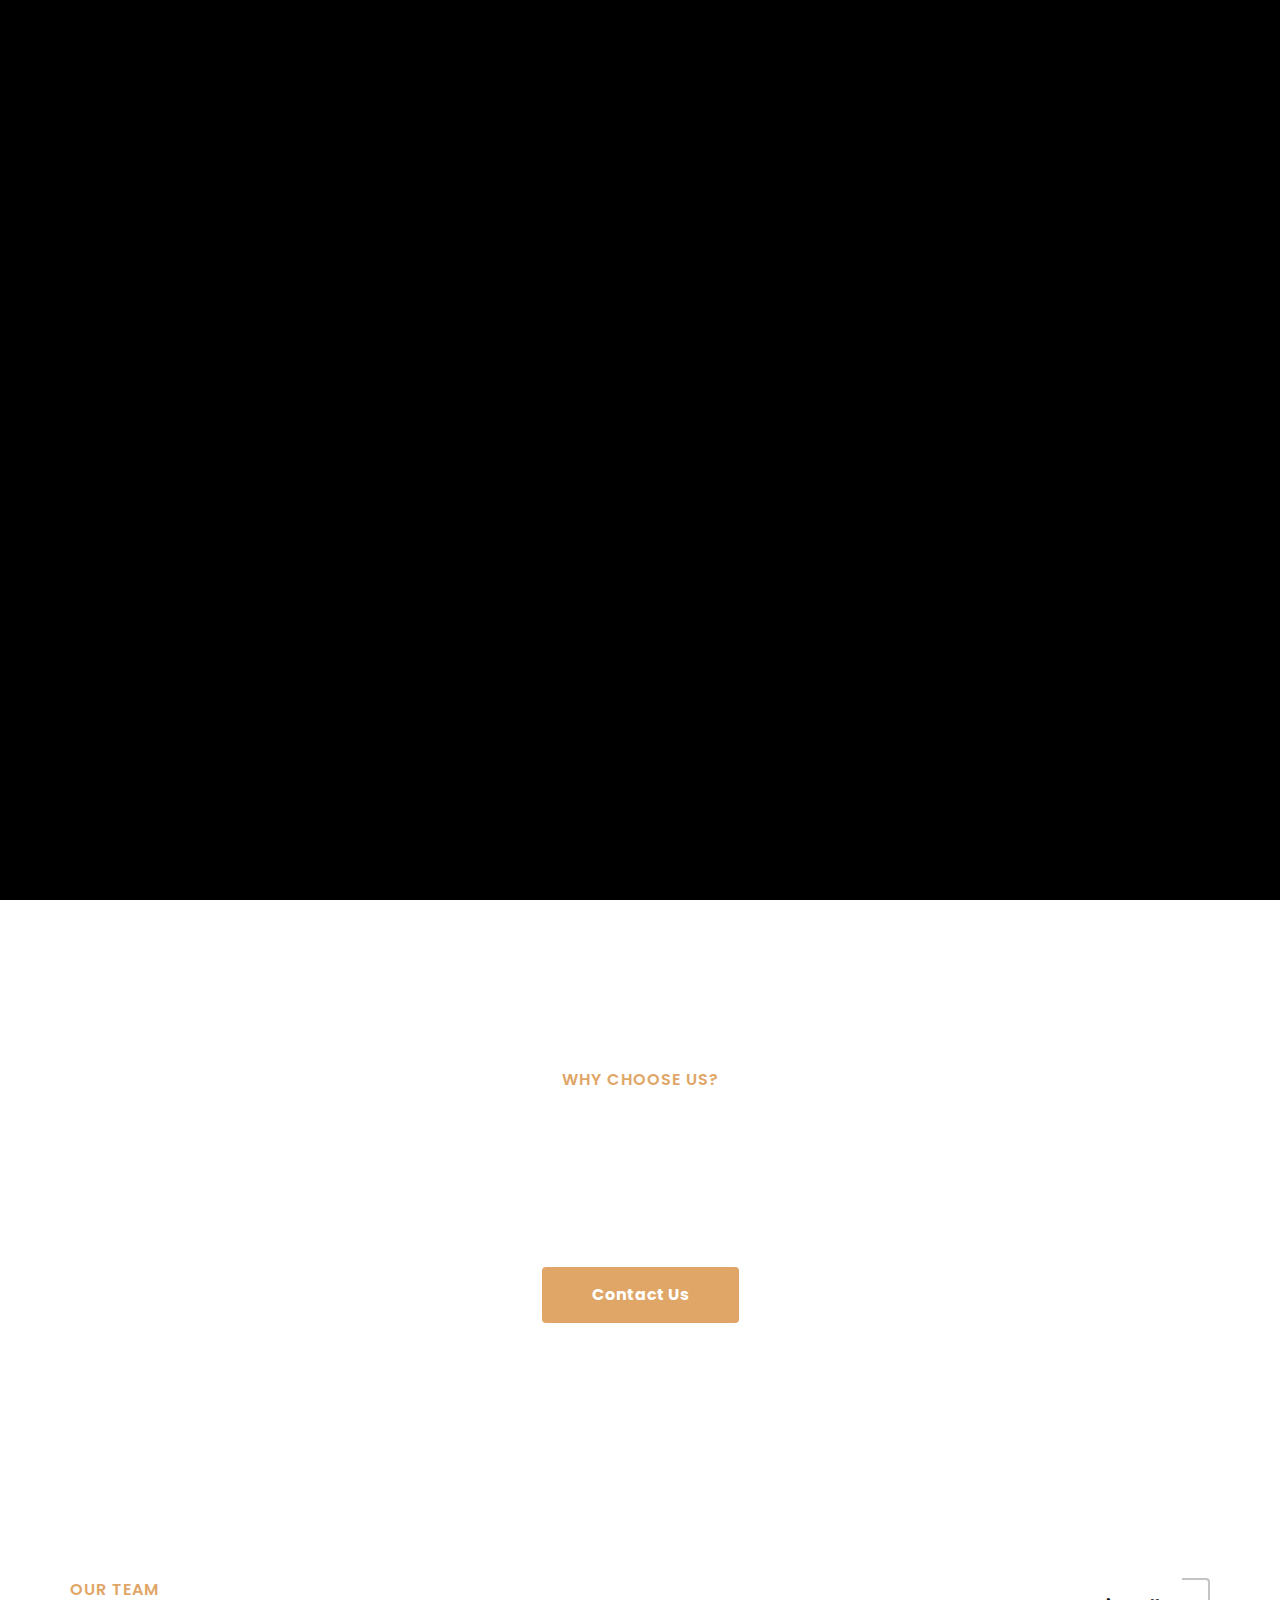
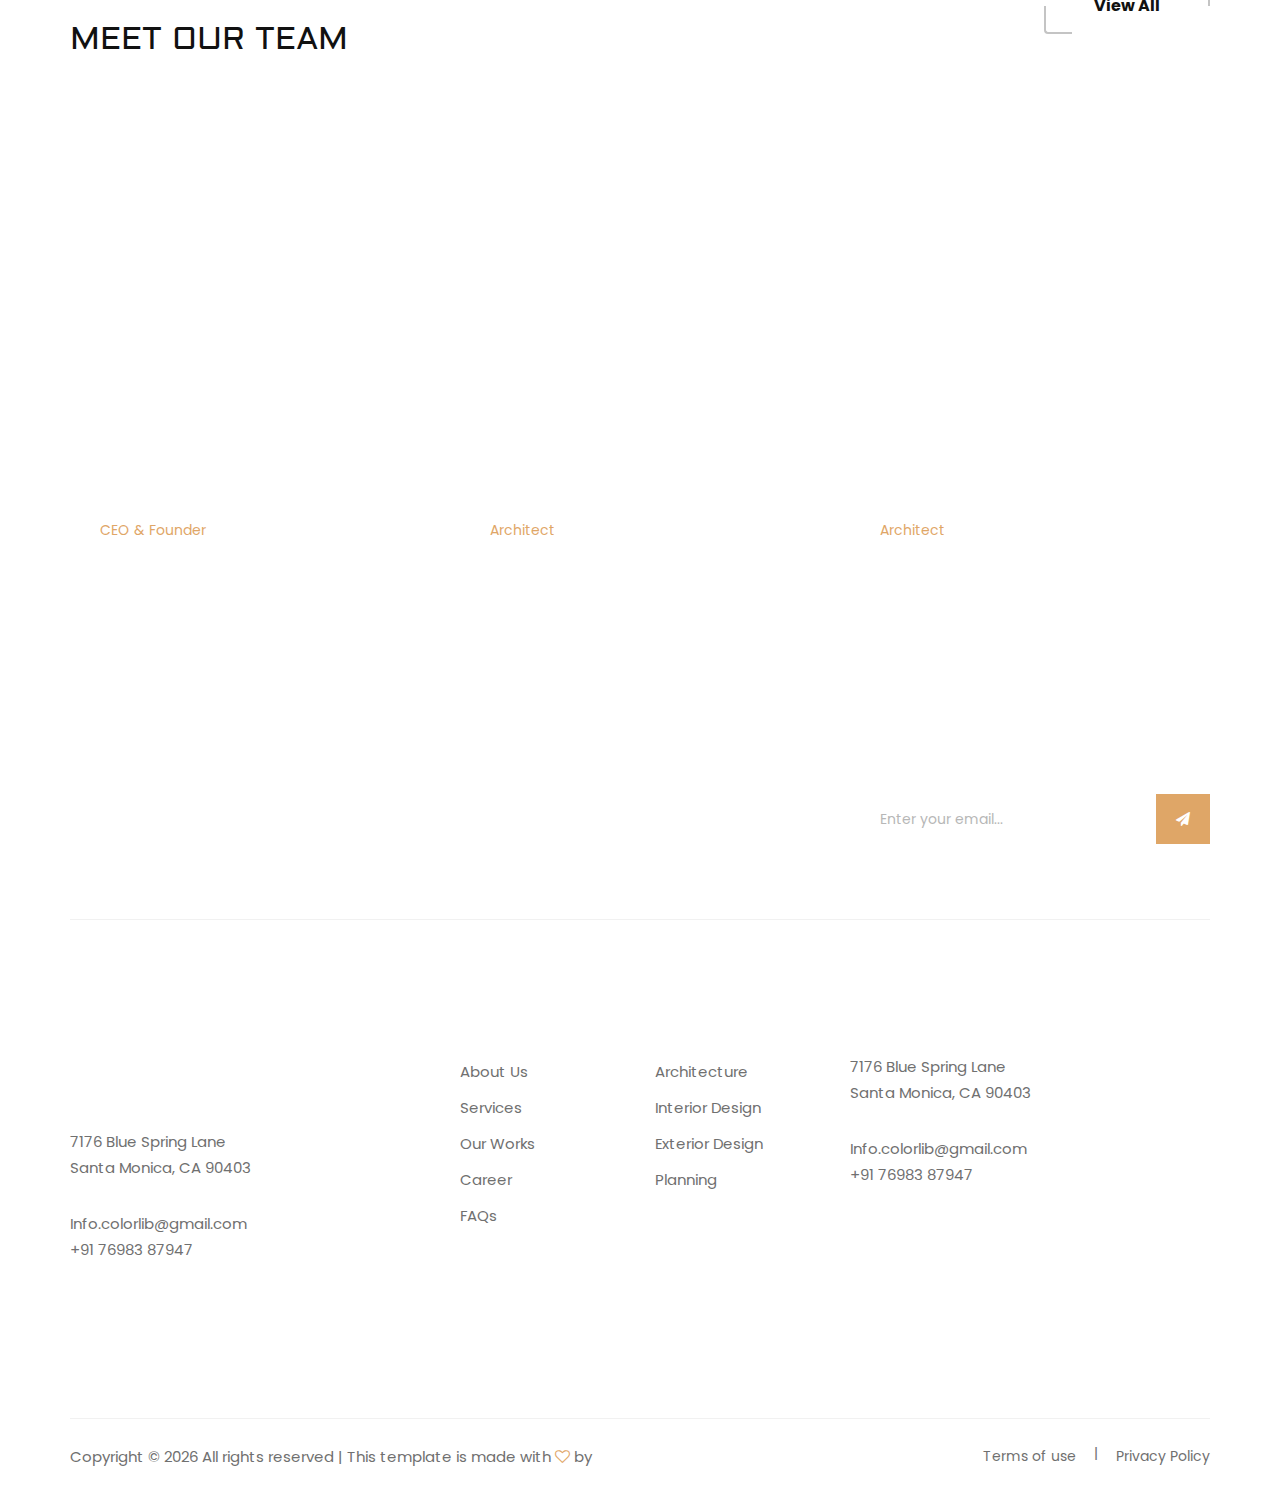
==== about.html @ 5e62504a "Add files via upload" ====
<!DOCTYPE html>
<html lang="zxx">

<head>
    <meta charset="UTF-8">
    <meta name="description" content="Staging Template">
    <meta name="keywords" content="Staging, unica, creative, html">
    <meta name="viewport" content="width=device-width, initial-scale=1.0">
    <meta http-equiv="X-UA-Compatible" content="ie=edge">
    <title>Staging | Template</title>

    <!-- Google Font -->
    <link href="https://fonts.googleapis.com/css2?family=Poppins:wght@300;400;500;600;700;800;900&display=swap"
    rel="stylesheet">
    <link href="https://fonts.googleapis.com/css2?family=Aldrich&display=swap" rel="stylesheet">

    <!-- Css Styles -->
    <link rel="stylesheet" href="css/bootstrap.min.css" type="text/css">
    <link rel="stylesheet" href="css/font-awesome.min.css" type="text/css">
    <link rel="stylesheet" href="css/elegant-icons.css" type="text/css">
    <link rel="stylesheet" href="css/owl.carousel.min.css" type="text/css">
    <link rel="stylesheet" href="css/slicknav.min.css" type="text/css">
    <link rel="stylesheet" href="css/style.css" type="text/css">
</head>

<body>
    <!-- Page Preloder -->
    <div id="preloder">
        <div class="loader"></div>
    </div>

    <!-- Offcanvas Menu Begin -->
    <div class="offcanvas-menu-overlay"></div>
    <div class="offcanvas-menu-wrapper">
        <div class="offcanvas__logo">
            <a href="#"><img src="img/logo.png" alt="" width="70px" height="100px"></a>
        </div>
        <div id="mobile-menu-wrap"></div>
        <div class="offcanvas__widget">
            <span>Call us for any questions</span>
            <h4>+91 76983 87947</h4>
        </div>
    </div>
    <!-- Offcanvas Menu End -->

    <!-- Header Section Begin -->
    <header class="header">
        <div class="container-fluid">
            <div class="row">
                <div class="col-lg-3">
                    <div class="header__logo">
                        <a href="#"><img src="img/logo.png" alt="" width="70px" height="100px"></a>
                    </div>
                </div>
                <div class="col-lg-6">
                    <nav class="header__menu mobile-menu">
                        <ul>
                            <li><a href="./index.html">Home</a></li>
                            <li><a href="./projects.html">Projects</a></li>
                            <li class="active"><a href="./about.html">About</a></li>
                            <li><a href="#">Pages</a>
                                <ul class="dropdown">
                                    <li><a href="./Project-details.html">Project Details</a></li>
                                    <li><a href="./about.html">About</a></li>
                                    <li><a href="./services.html">Services</a></li>
                                    <li><a href="./blog-details.html">Blog Details</a></li>
                                </ul>
                            </li>
                            <li><a href="./blog.html">Blog</a></li>
                            <li><a href="./contact.html">Contact</a></li>
                        </ul>
                    </nav>
                </div>
                <div class="col-lg-3">
                    <div class="header__widget">
                        <span>Call us for any questions</span>
                        <h4>+91 76983 87947</h4>
                    </div>
                </div>
            </div>
            <div class="canvas__open"><i class="fa fa-bars"></i></div>
        </div>
    </header>
    <!-- Header Section End -->

    <!-- Breadcrumb Section Begin -->
    <div class="breadcrumb-option spad set-bg" data-setbg="img/breadcrumb-bg.jpg">
        <div class="container">
            <div class="row">
                <div class="col-lg-12 text-center">
                    <div class="breadcrumb__text">
                        <h2>About Us</h2>
                        <div class="breadcrumb__links">
                            <a href="./index.html">Home</a>
                            <span>About Us</span>
                        </div>
                    </div>
                </div>
            </div>
        </div>
    </div>
    <!-- Breadcrumb Section End -->

    <!-- About Page Section Begin -->
    <section class="about-page spad">
        <div class="container">
            <div class="row">
                <div class="col-lg-4 col-md-4">
                    <div class="about__text about__page__text">
                        <div class="section-title">
                            <span>who are we</span>
                            <h2>About Us</h2>
                        </div>
                        <div class="about__para__text">
                            <p>As you might expect of a company that began as a high-end interiors contractor.</p>
                        </div>
                    </div>
                </div>
                <div class="col-lg-8 col-md-8">
                    <div class="about__page__services">
                        <div class="about__page__services__text">
                            <p>Metasurfaces are generally designed by placing scatterers in periodic or pseudo-periodic
                                grids. We propose and discuss design rules for functional metasurfaces with randomly
                            placed. Anisotropic elements that randomly sample. Quisque sit amet nisl ante.</p>
                        </div>
                        <div class="row">
                            <div class="col-lg-6 col-md-6 col-sm-6">
                                <div class="services__item">
                                    <img src="img/services/services-5.png" alt="">
                                    <h4>Our Mission</h4>
                                    <p>As you might expect of a company that began as a high-end interiors contractor,
                                    we pay strict attention. Anisotropic elements that randomly sample.</p>
                                </div>
                            </div>
                            <div class="col-lg-6 col-md-6 col-sm-6">
                                <div class="services__item">
                                    <img src="img/services/services-6.png" alt="">
                                    <h4>Our Vision</h4>
                                    <p>Our commitment to exceptional quality has never wavered. To day ranks as one of
                                        the most highly-regarded construction. Anisotropic elements that randomly
                                    sample.</p>
                                </div>
                            </div>
                        </div>
                    </div>
                </div>
            </div>
        </div>
    </section>
    <!-- About Page Section End -->

    <!-- Call To Action Section Begin -->
    <section class="callto spad set-bg" data-setbg="img/call-bg.jpg">
        <div class="container">
            <div class="row d-flex justify-content-center">
                <div class="col-lg-10 text-center">
                    <div class="callto__text">
                        <span>Why choose us?</span>
                        <h2>Our ability to bring outstanding results to our customers.</h2>
                        <a href="#" class="primary-btn">Contact Us</a>
                    </div>
                </div>
            </div>
        </div>
    </section>
    <!-- Call To Action Section End -->

    <!-- Team Section Begin -->
    <section class="team spad">
        <div class="container">
            <div class="row">
                <div class="col-lg-9 col-md-8 col-sm-6">
                    <div class="section-title">
                        <span>Our Team</span>
                        <h2>Meet our team</h2>
                    </div>
                </div>
                <div class="col-lg-3 col-md-4 col-sm-6">
                    <div class="team__btn">
                        <a href="#" class="primary-btn normal-btn">View All</a>
                    </div>
                </div>
            </div>
            <div class="row">
                <div class="col-lg-4 col-md-6">
                    <div class="team__item set-bg" data-setbg="img/team/team-1.jpg">
                        <div class="team__text">
                            <div class="team__title">
                                <h5>Dolores Webster</h5>
                                <span>CEO & Founder</span>
                            </div>
                            <p>Vestibulum dapibus odio quam, sit amet hendrerit dui ultricies consectetur. Ut viverra
                                porta leo, non tincidunt mauris condimentum eget. Vivamus non turpis elit. Aenean
                            ultricies nisl sit amet.</p>
                            <div class="team__social">
                                <a href="#"><i class="fa fa-facebook"></i></a>
                                <a href="#"><i class="fa fa-twitter"></i></a>
                                <a href="#"><i class="fa fa-instagram"></i></a>
                            </div>
                        </div>
                    </div>
                </div>
                <div class="col-lg-4 col-md-6">
                    <div class="team__item set-bg" data-setbg="img/team/team-2.jpg">
                        <div class="team__text">
                            <div class="team__title">
                                <h5>Dana Vaughn</h5>
                                <span>Architect</span>
                            </div>
                            <p>Vestibulum dapibus odio quam, sit amet hendrerit dui ultricies consectetur. Ut viverra
                                porta leo, non tincidunt mauris condimentum eget. Vivamus non turpis elit. Aenean
                            ultricies nisl sit amet.</p>
                            <div class="team__social">
                                <a href="#"><i class="fa fa-facebook"></i></a>
                                <a href="#"><i class="fa fa-twitter"></i></a>
                                <a href="#"><i class="fa fa-instagram"></i></a>
                            </div>
                        </div>
                    </div>
                </div>
                <div class="col-lg-4 col-md-6">
                    <div class="team__item set-bg" data-setbg="img/team/team-3.jpg">
                        <div class="team__text">
                            <div class="team__title">
                                <h5>Jonathan Mcdaniel</h5>
                                <span>Architect</span>
                            </div>
                            <p>Vestibulum dapibus odio quam, sit amet hendrerit dui ultricies consectetur. Ut viverra
                                porta leo, non tincidunt mauris condimentum eget. Vivamus non turpis elit. Aenean
                            ultricies nisl sit amet.</p>
                            <div class="team__social">
                                <a href="#"><i class="fa fa-facebook"></i></a>
                                <a href="#"><i class="fa fa-twitter"></i></a>
                                <a href="#"><i class="fa fa-instagram"></i></a>
                            </div>
                        </div>
                    </div>
                </div>
            </div>
        </div>
    </section>
    <!-- Team Section End -->

    <!-- Footer Section Begin -->
    <footer class="footer set-bg" data-setbg="img/footer-bg.jpg">
        <div class="container">
            <div class="footer__top">
                <div class="row">
                    <div class="col-lg-8 col-md-6">
                        <div class="footer__top__text">
                            <h2>Ready To Work With Us?</h2>
                        </div>
                    </div>
                    <div class="col-lg-4 col-md-6">
                        <div class="footer__top__newslatter">
                            <form action="#">
                                <input type="text" placeholder="Enter your email...">
                                <button type="submit"><i class="fa fa-send"></i></button>
                            </form>
                        </div>
                    </div>
                </div>
            </div>
            <div class="row">
                <div class="col-lg-3 col-md-6 col-sm-6">
                    <div class="footer__about">
                        <div class="footer__logo">
                            <a href="#"><img src="img/logo.png" alt="" width="70px" height="100px"></a>
                        </div>
                        <p>7176 Blue Spring Lane <br />Santa Monica, CA 90403</p>
                        <ul>
                            <li>Info.colorlib@gmail.com</li>
                            <li>+91 76983 87947</li>
                        </ul>
                        <div class="footer__social">
                            <a href="#"><i class="fa fa-facebook"></i></a>
                            <a href="#"><i class="fa fa-twitter"></i></a>
                            <a href="#"><i class="fa fa-instagram"></i></a>
                            <a href="#"><i class="fa fa-linkedin"></i></a>
                        </div>
                    </div>
                </div>
                <div class="col-lg-2 offset-lg-1 col-md-3 col-sm-6">
                    <div class="footer__widget">
                        <h6>Company</h6>
                        <ul>
                            <li><a href="#">About Us</a></li>
                            <li><a href="#">Services</a></li>
                            <li><a href="#">Our Works</a></li>
                            <li><a href="#">Career</a></li>
                            <li><a href="#">FAQs</a></li>
                        </ul>
                    </div>
                </div>
                <div class="col-lg-2 col-md-3 col-sm-6">
                    <div class="footer__widget">
                        <h6>Services</h6>
                        <ul>
                            <li><a href="#">Architecture</a></li>
                            <li><a href="#">Interior Design</a></li>
                            <li><a href="#">Exterior Design</a></li>
                            <li><a href="#">Planning</a></li>
                        </ul>
                    </div>
                </div>
                <div class="col-lg-4 col-md-6 col-sm-6">
                    <div class="footer__address">
                        <h6>Get In Touch</h6>
                        <p>7176 Blue Spring Lane <br />Santa Monica, CA 90403</p>
                        <ul>
                            <li>Info.colorlib@gmail.com</li>
                            <li>+91 76983 87947</li>
                        </ul>
                    </div>
                </div>
            </div>
            <div class="copyright">
                <div class="row">
                    <div class="col-lg-8 col-md-7">
                        <div class="copyright__text">
                            <p>Copyright © <script>
                                document.write(new Date().getFullYear());
                            </script> All rights reserved | This template is made with <i class="fa fa-heart-o"
                            aria-hidden="true"></i> by <a href="https://colorlib.com"
                            target="_blank">Colorlib</a>
                        </p>
                    </div>
                </div>
                <div class="col-lg-4 col-md-5">
                    <div class="copyright__widget">
                        <a href="#">Terms of use</a>
                        <a href="#">Privacy Policy</a>
                    </div>
                </div>
            </div>
        </div>
    </div>
</footer>
<!-- Footer Section End -->

<!-- Js Plugins -->
<script src="js/jquery-3.3.1.min.js"></script>
<script src="js/bootstrap.min.js"></script>
<script src="js/jquery.slicknav.js"></script>
<script src="js/owl.carousel.min.js"></script>
<script src="js/slick.min.js"></script>
<script src="js/main.js"></script>
</body>

</html>
---- css/elegant-icons.css ----
@font-face {
	font-family: 'ElegantIcons';
	src:url('../fonts/ElegantIcons.eot');
	src:url('../fonts/ElegantIcons.eot?#iefix') format('embedded-opentype'),
		url('../fonts/ElegantIcons.woff') format('woff'),
		url('../fonts/ElegantIcons.ttf') format('truetype'),
		url('../fonts/ElegantIcons.svg#ElegantIcons') format('svg');
	font-weight: normal;
	font-style: normal;
}

/* Use the following CSS code if you want to use data attributes for inserting your icons */
[data-icon]:before {
	font-family: 'ElegantIcons';
	content: attr(data-icon);
	speak: none;
	font-weight: normal;
	font-variant: normal;
	text-transform: none;
	line-height: 1;
	-webkit-font-smoothing: antialiased;
	-moz-osx-font-smoothing: grayscale;
}

/* Use the following CSS code if you want to have a class per icon */
/*
Instead of a list of all class selectors,
you can use the generic selector below, but it's slower:
[class*="your-class-prefix"] {
*/
.arrow_up, .arrow_down, .arrow_left, .arrow_right, .arrow_left-up, .arrow_right-up, .arrow_right-down, .arrow_left-down, .arrow-up-down, .arrow_up-down_alt, .arrow_left-right_alt, .arrow_left-right, .arrow_expand_alt2, .arrow_expand_alt, .arrow_condense, .arrow_expand, .arrow_move, .arrow_carrot-up, .arrow_carrot-down, .arrow_carrot-left, .arrow_carrot-right, .arrow_carrot-2up, .arrow_carrot-2down, .arrow_carrot-2left, .arrow_carrot-2right, .arrow_carrot-up_alt2, .arrow_carrot-down_alt2, .arrow_carrot-left_alt2, .arrow_carrot-right_alt2, .arrow_carrot-2up_alt2, .arrow_carrot-2down_alt2, .arrow_carrot-2left_alt2, .arrow_carrot-2right_alt2, .arrow_triangle-up, .arrow_triangle-down, .arrow_triangle-left, .arrow_triangle-right, .arrow_triangle-up_alt2, .arrow_triangle-down_alt2, .arrow_triangle-left_alt2, .arrow_triangle-right_alt2, .arrow_back, .icon_minus-06, .icon_plus, .icon_close, .icon_check, .icon_minus_alt2, .icon_plus_alt2, .icon_close_alt2, .icon_check_alt2, .icon_zoom-out_alt, .icon_zoom-in_alt, .icon_search, .icon_box-empty, .icon_box-selected, .icon_minus-box, .icon_plus-box, .icon_box-checked, .icon_circle-empty, .icon_circle-slelected, .icon_stop_alt2, .icon_stop, .icon_pause_alt2, .icon_pause, .icon_menu, .icon_menu-square_alt2, .icon_menu-circle_alt2, .icon_ul, .icon_ol, .icon_adjust-horiz, .icon_adjust-vert, .icon_document_alt, .icon_documents_alt, .icon_pencil, .icon_pencil-edit_alt, .icon_pencil-edit, .icon_folder-alt, .icon_folder-open_alt, .icon_folder-add_alt, .icon_info_alt, .icon_error-oct_alt, .icon_error-circle_alt, .icon_error-triangle_alt, .icon_question_alt2, .icon_question, .icon_comment_alt, .icon_chat_alt, .icon_vol-mute_alt, .icon_volume-low_alt, .icon_volume-high_alt, .icon_quotations, .icon_quotations_alt2, .icon_clock_alt, .icon_lock_alt, .icon_lock-open_alt, .icon_key_alt, .icon_cloud_alt, .icon_cloud-upload_alt, .icon_cloud-download_alt, .icon_image, .icon_images, .icon_lightbulb_alt, .icon_gift_alt, .icon_house_alt, .icon_genius, .icon_mobile, .icon_tablet, .icon_laptop, .icon_desktop, .icon_camera_alt, .icon_mail_alt, .icon_cone_alt, .icon_ribbon_alt, .icon_bag_alt, .icon_creditcard, .icon_cart_alt, .icon_paperclip, .icon_tag_alt, .icon_tags_alt, .icon_trash_alt, .icon_cursor_alt, .icon_mic_alt, .icon_compass_alt, .icon_pin_alt, .icon_pushpin_alt, .icon_map_alt, .icon_drawer_alt, .icon_toolbox_alt, .icon_book_alt, .icon_calendar, .icon_film, .icon_table, .icon_contacts_alt, .icon_headphones, .icon_lifesaver, .icon_piechart, .icon_refresh, .icon_link_alt, .icon_link, .icon_loading, .icon_blocked, .icon_archive_alt, .icon_heart_alt, .icon_star_alt, .icon_star-half_alt, .icon_star, .icon_star-half, .icon_tools, .icon_tool, .icon_cog, .icon_cogs, .arrow_up_alt, .arrow_down_alt, .arrow_left_alt, .arrow_right_alt, .arrow_left-up_alt, .arrow_right-up_alt, .arrow_right-down_alt, .arrow_left-down_alt, .arrow_condense_alt, .arrow_expand_alt3, .arrow_carrot_up_alt, .arrow_carrot-down_alt, .arrow_carrot-left_alt, .arrow_carrot-right_alt, .arrow_carrot-2up_alt, .arrow_carrot-2dwnn_alt, .arrow_carrot-2left_alt, .arrow_carrot-2right_alt, .arrow_triangle-up_alt, .arrow_triangle-down_alt, .arrow_triangle-left_alt, .arrow_triangle-right_alt, .icon_minus_alt, .icon_plus_alt, .icon_close_alt, .icon_check_alt, .icon_zoom-out, .icon_zoom-in, .icon_stop_alt, .icon_menu-square_alt, .icon_menu-circle_alt, .icon_document, .icon_documents, .icon_pencil_alt, .icon_folder, .icon_folder-open, .icon_folder-add, .icon_folder_upload, .icon_folder_download, .icon_info, .icon_error-circle, .icon_error-oct, .icon_error-triangle, .icon_question_alt, .icon_comment, .icon_chat, .icon_vol-mute, .icon_volume-low, .icon_volume-high, .icon_quotations_alt, .icon_clock, .icon_lock, .icon_lock-open, .icon_key, .icon_cloud, .icon_cloud-upload, .icon_cloud-download, .icon_lightbulb, .icon_gift, .icon_house, .icon_camera, .icon_mail, .icon_cone, .icon_ribbon, .icon_bag, .icon_cart, .icon_tag, .icon_tags, .icon_trash, .icon_cursor, .icon_mic, .icon_compass, .icon_pin, .icon_pushpin, .icon_map, .icon_drawer, .icon_toolbox, .icon_book, .icon_contacts, .icon_archive, .icon_heart, .icon_profile, .icon_group, .icon_grid-2x2, .icon_grid-3x3, .icon_music, .icon_pause_alt, .icon_phone, .icon_upload, .icon_download, .social_facebook, .social_twitter, .social_pinterest, .social_googleplus, .social_tumblr, .social_tumbleupon, .social_wordpress, .social_instagram, .social_dribbble, .social_vimeo, .social_linkedin, .social_rss, .social_deviantart, .social_share, .social_myspace, .social_skype, .social_youtube, .social_picassa, .social_googledrive, .social_flickr, .social_blogger, .social_spotify, .social_delicious, .social_facebook_circle, .social_twitter_circle, .social_pinterest_circle, .social_googleplus_circle, .social_tumblr_circle, .social_stumbleupon_circle, .social_wordpress_circle, .social_instagram_circle, .social_dribbble_circle, .social_vimeo_circle, .social_linkedin_circle, .social_rss_circle, .social_deviantart_circle, .social_share_circle, .social_myspace_circle, .social_skype_circle, .social_youtube_circle, .social_picassa_circle, .social_googledrive_alt2, .social_flickr_circle, .social_blogger_circle, .social_spotify_circle, .social_delicious_circle, .social_facebook_square, .social_twitter_square, .social_pinterest_square, .social_googleplus_square, .social_tumblr_square, .social_stumbleupon_square, .social_wordpress_square, .social_instagram_square, .social_dribbble_square, .social_vimeo_square, .social_linkedin_square, .social_rss_square, .social_deviantart_square, .social_share_square, .social_myspace_square, .social_skype_square, .social_youtube_square, .social_picassa_square, .social_googledrive_square, .social_flickr_square, .social_blogger_square, .social_spotify_square, .social_delicious_square, .icon_printer, .icon_calulator, .icon_building, .icon_floppy, .icon_drive, .icon_search-2, .icon_id, .icon_id-2, .icon_puzzle, .icon_like, .icon_dislike, .icon_mug, .icon_currency, .icon_wallet, .icon_pens, .icon_easel, .icon_flowchart, .icon_datareport, .icon_briefcase, .icon_shield, .icon_percent, .icon_globe, .icon_globe-2, .icon_target, .icon_hourglass, .icon_balance, .icon_rook, .icon_printer-alt, .icon_calculator_alt, .icon_building_alt, .icon_floppy_alt, .icon_drive_alt, .icon_search_alt, .icon_id_alt, .icon_id-2_alt, .icon_puzzle_alt, .icon_like_alt, .icon_dislike_alt, .icon_mug_alt, .icon_currency_alt, .icon_wallet_alt, .icon_pens_alt, .icon_easel_alt, .icon_flowchart_alt, .icon_datareport_alt, .icon_briefcase_alt, .icon_shield_alt, .icon_percent_alt, .icon_globe_alt, .icon_clipboard {
	font-family: 'ElegantIcons';
	speak: none;
	font-style: normal;
	font-weight: normal;
	font-variant: normal;
	text-transform: none;
	line-height: 1;
	-webkit-font-smoothing: antialiased;
}
.arrow_up:before {
	content: "\21";
}
.arrow_down:before {
	content: "\22";
}
.arrow_left:before {
	content: "\23";
}
.arrow_right:before {
	content: "\24";
}
.arrow_left-up:before {
	content: "\25";
}
.arrow_right-up:before {
	content: "\26";
}
.arrow_right-down:before {
	content: "\27";
}
.arrow_left-down:before {
	content: "\28";
}
.arrow-up-down:before {
	content: "\29";
}
.arrow_up-down_alt:before {
	content: "\2a";
}
.arrow_left-right_alt:before {
	content: "\2b";
}
.arrow_left-right:before {
	content: "\2c";
}
.arrow_expand_alt2:before {
	content: "\2d";
}
.arrow_expand_alt:before {
	content: "\2e";
}
.arrow_condense:before {
	content: "\2f";
}
.arrow_expand:before {
	content: "\30";
}
.arrow_move:before {
	content: "\31";
}
.arrow_carrot-up:before {
	content: "\32";
}
.arrow_carrot-down:before {
	content: "\33";
}
.arrow_carrot-left:before {
	content: "\34";
}
.arrow_carrot-right:before {
	content: "\35";
}
.arrow_carrot-2up:before {
	content: "\36";
}
.arrow_carrot-2down:before {
	content: "\37";
}
.arrow_carrot-2left:before {
	content: "\38";
}
.arrow_carrot-2right:before {
	content: "\39";
}
.arrow_carrot-up_alt2:before {
	content: "\3a";
}
.arrow_carrot-down_alt2:before {
	content: "\3b";
}
.arrow_carrot-left_alt2:before {
	content: "\3c";
}
.arrow_carrot-right_alt2:before {
	content: "\3d";
}
.arrow_carrot-2up_alt2:before {
	content: "\3e";
}
.arrow_carrot-2down_alt2:before {
	content: "\3f";
}
.arrow_carrot-2left_alt2:before {
	content: "\40";
}
.arrow_carrot-2right_alt2:before {
	content: "\41";
}
.arrow_triangle-up:before {
	content: "\42";
}
.arrow_triangle-down:before {
	content: "\43";
}
.arrow_triangle-left:before {
	content: "\44";
}
.arrow_triangle-right:before {
	content: "\45";
}
.arrow_triangle-up_alt2:before {
	content: "\46";
}
.arrow_triangle-down_alt2:before {
	content: "\47";
}
.arrow_triangle-left_alt2:before {
	content: "\48";
}
.arrow_triangle-right_alt2:before {
	content: "\49";
}
.arrow_back:before {
	content: "\4a";
}
.icon_minus-06:before {
	content: "\4b";
}
.icon_plus:before {
	content: "\4c";
}
.icon_close:before {
	content: "\4d";
}
.icon_check:before {
	content: "\4e";
}
.icon_minus_alt2:before {
	content: "\4f";
}
.icon_plus_alt2:before {
	content: "\50";
}
.icon_close_alt2:before {
	content: "\51";
}
.icon_check_alt2:before {
	content: "\52";
}
.icon_zoom-out_alt:before {
	content: "\53";
}
.icon_zoom-in_alt:before {
	content: "\54";
}
.icon_search:before {
	content: "\55";
}
.icon_box-empty:before {
	content: "\56";
}
.icon_box-selected:before {
	content: "\57";
}
.icon_minus-box:before {
	content: "\58";
}
.icon_plus-box:before {
	content: "\59";
}
.icon_box-checked:before {
	content: "\5a";
}
.icon_circle-empty:before {
	content: "\5b";
}
.icon_circle-slelected:before {
	content: "\5c";
}
.icon_stop_alt2:before {
	content: "\5d";
}
.icon_stop:before {
	content: "\5e";
}
.icon_pause_alt2:before {
	content: "\5f";
}
.icon_pause:before {
	content: "\60";
}
.icon_menu:before {
	content: "\61";
}
.icon_menu-square_alt2:before {
	content: "\62";
}
.icon_menu-circle_alt2:before {
	content: "\63";
}
.icon_ul:before {
	content: "\64";
}
.icon_ol:before {
	content: "\65";
}
.icon_adjust-horiz:before {
	content: "\66";
}
.icon_adjust-vert:before {
	content: "\67";
}
.icon_document_alt:before {
	content: "\68";
}
.icon_documents_alt:before {
	content: "\69";
}
.icon_pencil:before {
	content: "\6a";
}
.icon_pencil-edit_alt:before {
	content: "\6b";
}
.icon_pencil-edit:before {
	content: "\6c";
}
.icon_folder-alt:before {
	content: "\6d";
}
.icon_folder-open_alt:before {
	content: "\6e";
}
.icon_folder-add_alt:before {
	content: "\6f";
}
.icon_info_alt:before {
	content: "\70";
}
.icon_error-oct_alt:before {
	content: "\71";
}
.icon_error-circle_alt:before {
	content: "\72";
}
.icon_error-triangle_alt:before {
	content: "\73";
}
.icon_question_alt2:before {
	content: "\74";
}
.icon_question:before {
	content: "\75";
}
.icon_comment_alt:before {
	content: "\76";
}
.icon_chat_alt:before {
	content: "\77";
}
.icon_vol-mute_alt:before {
	content: "\78";
}
.icon_volume-low_alt:before {
	content: "\79";
}
.icon_volume-high_alt:before {
	content: "\7a";
}
.icon_quotations:before {
	content: "\7b";
}
.icon_quotations_alt2:before {
	content: "\7c";
}
.icon_clock_alt:before {
	content: "\7d";
}
.icon_lock_alt:before {
	content: "\7e";
}
.icon_lock-open_alt:before {
	content: "\e000";
}
.icon_key_alt:before {
	content: "\e001";
}
.icon_cloud_alt:before {
	content: "\e002";
}
.icon_cloud-upload_alt:before {
	content: "\e003";
}
.icon_cloud-download_alt:before {
	content: "\e004";
}
.icon_image:before {
	content: "\e005";
}
.icon_images:before {
	content: "\e006";
}
.icon_lightbulb_alt:before {
	content: "\e007";
}
.icon_gift_alt:before {
	content: "\e008";
}
.icon_house_alt:before {
	content: "\e009";
}
.icon_genius:before {
	content: "\e00a";
}
.icon_mobile:before {
	content: "\e00b";
}
.icon_tablet:before {
	content: "\e00c";
}
.icon_laptop:before {
	content: "\e00d";
}
.icon_desktop:before {
	content: "\e00e";
}
.icon_camera_alt:before {
	content: "\e00f";
}
.icon_mail_alt:before {
	content: "\e010";
}
.icon_cone_alt:before {
	content: "\e011";
}
.icon_ribbon_alt:before {
	content: "\e012";
}
.icon_bag_alt:before {
	content: "\e013";
}
.icon_creditcard:before {
	content: "\e014";
}
.icon_cart_alt:before {
	content: "\e015";
}
.icon_paperclip:before {
	content: "\e016";
}
.icon_tag_alt:before {
	content: "\e017";
}
.icon_tags_alt:before {
	content: "\e018";
}
.icon_trash_alt:before {
	content: "\e019";
}
.icon_cursor_alt:before {
	content: "\e01a";
}
.icon_mic_alt:before {
	content: "\e01b";
}
.icon_compass_alt:before {
	content: "\e01c";
}
.icon_pin_alt:before {
	content: "\e01d";
}
.icon_pushpin_alt:before {
	content: "\e01e";
}
.icon_map_alt:before {
	content: "\e01f";
}
.icon_drawer_alt:before {
	content: "\e020";
}
.icon_toolbox_alt:before {
	content: "\e021";
}
.icon_book_alt:before {
	content: "\e022";
}
.icon_calendar:before {
	content: "\e023";
}
.icon_film:before {
	content: "\e024";
}
.icon_table:before {
	content: "\e025";
}
.icon_contacts_alt:before {
	content: "\e026";
}
.icon_headphones:before {
	content: "\e027";
}
.icon_lifesaver:before {
	content: "\e028";
}
.icon_piechart:before {
	content: "\e029";
}
.icon_refresh:before {
	content: "\e02a";
}
.icon_link_alt:before {
	content: "\e02b";
}
.icon_link:before {
	content: "\e02c";
}
.icon_loading:before {
	content: "\e02d";
}
.icon_blocked:before {
	content: "\e02e";
}
.icon_archive_alt:before {
	content: "\e02f";
}
.icon_heart_alt:before {
	content: "\e030";
}
.icon_star_alt:before {
	content: "\e031";
}
.icon_star-half_alt:before {
	content: "\e032";
}
.icon_star:before {
	content: "\e033";
}
.icon_star-half:before {
	content: "\e034";
}
.icon_tools:before {
	content: "\e035";
}
.icon_tool:before {
	content: "\e036";
}
.icon_cog:before {
	content: "\e037";
}
.icon_cogs:before {
	content: "\e038";
}
.arrow_up_alt:before {
	content: "\e039";
}
.arrow_down_alt:before {
	content: "\e03a";
}
.arrow_left_alt:before {
	content: "\e03b";
}
.arrow_right_alt:before {
	content: "\e03c";
}
.arrow_left-up_alt:before {
	content: "\e03d";
}
.arrow_right-up_alt:before {
	content: "\e03e";
}
.arrow_right-down_alt:before {
	content: "\e03f";
}
.arrow_left-down_alt:before {
	content: "\e040";
}
.arrow_condense_alt:before {
	content: "\e041";
}
.arrow_expand_alt3:before {
	content: "\e042";
}
.arrow_carrot_up_alt:before {
	content: "\e043";
}
.arrow_carrot-down_alt:before {
	content: "\e044";
}
.arrow_carrot-left_alt:before {
	content: "\e045";
}
.arrow_carrot-right_alt:before {
	content: "\e046";
}
.arrow_carrot-2up_alt:before {
	content: "\e047";
}
.arrow_carrot-2dwnn_alt:before {
	content: "\e048";
}
.arrow_carrot-2left_alt:before {
	content: "\e049";
}
.arrow_carrot-2right_alt:before {
	content: "\e04a";
}
.arrow_triangle-up_alt:before {
	content: "\e04b";
}
.arrow_triangle-down_alt:before {
	content: "\e04c";
}
.arrow_triangle-left_alt:before {
	content: "\e04d";
}
.arrow_triangle-right_alt:before {
	content: "\e04e";
}
.icon_minus_alt:before {
	content: "\e04f";
}
.icon_plus_alt:before {
	content: "\e050";
}
.icon_close_alt:before {
	content: "\e051";
}
.icon_check_alt:before {
	content: "\e052";
}
.icon_zoom-out:before {
	content: "\e053";
}
.icon_zoom-in:before {
	content: "\e054";
}
.icon_stop_alt:before {
	content: "\e055";
}
.icon_menu-square_alt:before {
	content: "\e056";
}
.icon_menu-circle_alt:before {
	content: "\e057";
}
.icon_document:before {
	content: "\e058";
}
.icon_documents:before {
	content: "\e059";
}
.icon_pencil_alt:before {
	content: "\e05a";
}
.icon_folder:before {
	content: "\e05b";
}
.icon_folder-open:before {
	content: "\e05c";
}
.icon_folder-add:before {
	content: "\e05d";
}
.icon_folder_upload:before {
	content: "\e05e";
}
.icon_folder_download:before {
	content: "\e05f";
}
.icon_info:before {
	content: "\e060";
}
.icon_error-circle:before {
	content: "\e061";
}
.icon_error-oct:before {
	content: "\e062";
}
.icon_error-triangle:before {
	content: "\e063";
}
.icon_question_alt:before {
	content: "\e064";
}
.icon_comment:before {
	content: "\e065";
}
.icon_chat:before {
	content: "\e066";
}
.icon_vol-mute:before {
	content: "\e067";
}
.icon_volume-low:before {
	content: "\e068";
}
.icon_volume-high:before {
	content: "\e069";
}
.icon_quotations_alt:before {
	content: "\e06a";
}
.icon_clock:before {
	content: "\e06b";
}
.icon_lock:before {
	content: "\e06c";
}
.icon_lock-open:before {
	content: "\e06d";
}
.icon_key:before {
	content: "\e06e";
}
.icon_cloud:before {
	content: "\e06f";
}
.icon_cloud-upload:before {
	content: "\e070";
}
.icon_cloud-download:before {
	content: "\e071";
}
.icon_lightbulb:before {
	content: "\e072";
}
.icon_gift:before {
	content: "\e073";
}
.icon_house:before {
	content: "\e074";
}
.icon_camera:before {
	content: "\e075";
}
.icon_mail:before {
	content: "\e076";
}
.icon_cone:before {
	content: "\e077";
}
.icon_ribbon:before {
	content: "\e078";
}
.icon_bag:before {
	content: "\e079";
}
.icon_cart:before {
	content: "\e07a";
}
.icon_tag:before {
	content: "\e07b";
}
.icon_tags:before {
	content: "\e07c";
}
.icon_trash:before {
	content: "\e07d";
}
.icon_cursor:before {
	content: "\e07e";
}
.icon_mic:before {
	content: "\e07f";
}
.icon_compass:before {
	content: "\e080";
}
.icon_pin:before {
	content: "\e081";
}
.icon_pushpin:before {
	content: "\e082";
}
.icon_map:before {
	content: "\e083";
}
.icon_drawer:before {
	content: "\e084";
}
.icon_toolbox:before {
	content: "\e085";
}
.icon_book:before {
	content: "\e086";
}
.icon_contacts:before {
	content: "\e087";
}
.icon_archive:before {
	content: "\e088";
}
.icon_heart:before {
	content: "\e089";
}
.icon_profile:before {
	content: "\e08a";
}
.icon_group:before {
	content: "\e08b";
}
.icon_grid-2x2:before {
	content: "\e08c";
}
.icon_grid-3x3:before {
	content: "\e08d";
}
.icon_music:before {
	content: "\e08e";
}
.icon_pause_alt:before {
	content: "\e08f";
}
.icon_phone:before {
	content: "\e090";
}
.icon_upload:before {
	content: "\e091";
}
.icon_download:before {
	content: "\e092";
}
.social_facebook:before {
	content: "\e093";
}
.social_twitter:before {
	content: "\e094";
}
.social_pinterest:before {
	content: "\e095";
}
.social_googleplus:before {
	content: "\e096";
}
.social_tumblr:before {
	content: "\e097";
}
.social_tumbleupon:before {
	content: "\e098";
}
.social_wordpress:before {
	content: "\e099";
}
.social_instagram:before {
	content: "\e09a";
}
.social_dribbble:before {
	content: "\e09b";
}
.social_vimeo:before {
	content: "\e09c";
}
.social_linkedin:before {
	content: "\e09d";
}
.social_rss:before {
	content: "\e09e";
}
.social_deviantart:before {
	content: "\e09f";
}
.social_share:before {
	content: "\e0a0";
}
.social_myspace:before {
	content: "\e0a1";
}
.social_skype:before {
	content: "\e0a2";
}
.social_youtube:before {
	content: "\e0a3";
}
.social_picassa:before {
	content: "\e0a4";
}
.social_googledrive:before {
	content: "\e0a5";
}
.social_flickr:before {
	content: "\e0a6";
}
.social_blogger:before {
	content: "\e0a7";
}
.social_spotify:before {
	content: "\e0a8";
}
.social_delicious:before {
	content: "\e0a9";
}
.social_facebook_circle:before {
	content: "\e0aa";
}
.social_twitter_circle:before {
	content: "\e0ab";
}
.social_pinterest_circle:before {
	content: "\e0ac";
}
.social_googleplus_circle:before {
	content: "\e0ad";
}
.social_tumblr_circle:before {
	content: "\e0ae";
}
.social_stumbleupon_circle:before {
	content: "\e0af";
}
.social_wordpress_circle:before {
	content: "\e0b0";
}
.social_instagram_circle:before {
	content: "\e0b1";
}
.social_dribbble_circle:before {
	content: "\e0b2";
}
.social_vimeo_circle:before {
	content: "\e0b3";
}
.social_linkedin_circle:before {
	content: "\e0b4";
}
.social_rss_circle:before {
	content: "\e0b5";
}
.social_deviantart_circle:before {
	content: "\e0b6";
}
.social_share_circle:before {
	content: "\e0b7";
}
.social_myspace_circle:before {
	content: "\e0b8";
}
.social_skype_circle:before {
	content: "\e0b9";
}
.social_youtube_circle:before {
	content: "\e0ba";
}
.social_picassa_circle:before {
	content: "\e0bb";
}
.social_googledrive_alt2:before {
	content: "\e0bc";
}
.social_flickr_circle:before {
	content: "\e0bd";
}
.social_blogger_circle:before {
	content: "\e0be";
}
.social_spotify_circle:before {
	content: "\e0bf";
}
.social_delicious_circle:before {
	content: "\e0c0";
}
.social_facebook_square:before {
	content: "\e0c1";
}
.social_twitter_square:before {
	content: "\e0c2";
}
.social_pinterest_square:before {
	content: "\e0c3";
}
.social_googleplus_square:before {
	content: "\e0c4";
}
.social_tumblr_square:before {
	content: "\e0c5";
}
.social_stumbleupon_square:before {
	content: "\e0c6";
}
.social_wordpress_square:before {
	content: "\e0c7";
}
.social_instagram_square:before {
	content: "\e0c8";
}
.social_dribbble_square:before {
	content: "\e0c9";
}
.social_vimeo_square:before {
	content: "\e0ca";
}
.social_linkedin_square:before {
	content: "\e0cb";
}
.social_rss_square:before {
	content: "\e0cc";
}
.social_deviantart_square:before {
	content: "\e0cd";
}
.social_share_square:before {
	content: "\e0ce";
}
.social_myspace_square:before {
	content: "\e0cf";
}
.social_skype_square:before {
	content: "\e0d0";
}
.social_youtube_square:before {
	content: "\e0d1";
}
.social_picassa_square:before {
	content: "\e0d2";
}
.social_googledrive_square:before {
	content: "\e0d3";
}
.social_flickr_square:before {
	content: "\e0d4";
}
.social_blogger_square:before {
	content: "\e0d5";
}
.social_spotify_square:before {
	content: "\e0d6";
}
.social_delicious_square:before {
	content: "\e0d7";
}
.icon_printer:before {
	content: "\e103";
}
.icon_calulator:before {
	content: "\e0ee";
}
.icon_building:before {
	content: "\e0ef";
}
.icon_floppy:before {
	content: "\e0e8";
}
.icon_drive:before {
	content: "\e0ea";
}
.icon_search-2:before {
	content: "\e101";
}
.icon_id:before {
	content: "\e107";
}
.icon_id-2:before {
	content: "\e108";
}
.icon_puzzle:before {
	content: "\e102";
}
.icon_like:before {
	content: "\e106";
}
.icon_dislike:before {
	content: "\e0eb";
}
.icon_mug:before {
	content: "\e105";
}
.icon_currency:before {
	content: "\e0ed";
}
.icon_wallet:before {
	content: "\e100";
}
.icon_pens:before {
	content: "\e104";
}
.icon_easel:before {
	content: "\e0e9";
}
.icon_flowchart:before {
	content: "\e109";
}
.icon_datareport:before {
	content: "\e0ec";
}
.icon_briefcase:before {
	content: "\e0fe";
}
.icon_shield:before {
	content: "\e0f6";
}
.icon_percent:before {
	content: "\e0fb";
}
.icon_globe:before {
	content: "\e0e2";
}
.icon_globe-2:before {
	content: "\e0e3";
}
.icon_target:before {
	content: "\e0f5";
}
.icon_hourglass:before {
	content: "\e0e1";
}
.icon_balance:before {
	content: "\e0ff";
}
.icon_rook:before {
	content: "\e0f8";
}
.icon_printer-alt:before {
	content: "\e0fa";
}
.icon_calculator_alt:before {
	content: "\e0e7";
}
.icon_building_alt:before {
	content: "\e0fd";
}
.icon_floppy_alt:before {
	content: "\e0e4";
}
.icon_drive_alt:before {
	content: "\e0e5";
}
.icon_search_alt:before {
	content: "\e0f7";
}
.icon_id_alt:before {
	content: "\e0e0";
}
.icon_id-2_alt:before {
	content: "\e0fc";
}
.icon_puzzle_alt:before {
	content: "\e0f9";
}
.icon_like_alt:before {
	content: "\e0dd";
}
.icon_dislike_alt:before {
	content: "\e0f1";
}
.icon_mug_alt:before {
	content: "\e0dc";
}
.icon_currency_alt:before {
	content: "\e0f3";
}
.icon_wallet_alt:before {
	content: "\e0d8";
}
.icon_pens_alt:before {
	content: "\e0db";
}
.icon_easel_alt:before {
	content: "\e0f0";
}
.icon_flowchart_alt:before {
	content: "\e0df";
}
.icon_datareport_alt:before {
	content: "\e0f2";
}
.icon_briefcase_alt:before {
	content: "\e0f4";
}
.icon_shield_alt:before {
	content: "\e0d9";
}
.icon_percent_alt:before {
	content: "\e0da";
}
.icon_globe_alt:before {
	content: "\e0de";
}
.icon_clipboard:before {
	content: "\e0e6";
}


	.glyph {
		float: left;
		text-align: center;
		padding: .75em;
		margin: .4em 1.5em .75em 0;
		width: 6em;
text-shadow: none;
	}
        .glyph_big {
        font-size: 128px;
        color: #59c5dc;
        float: left;
        margin-right: 20px;
        }

        .glyph div { padding-bottom: 10px;}

	.glyph input {
		font-family: consolas, monospace;
		font-size: 12px;
		width: 100%;
		text-align: center;
		border: 0;
		box-shadow: 0 0 0 1px #ccc;
		padding: .2em;
                -moz-border-radius: 5px;
                -webkit-border-radius: 5px;
	}
	.centered {
		margin-left: auto;
		margin-right: auto;
	}
	.glyph .fs1 {
		font-size: 2em;
	}
---- css/style.css ----
/******************************************************************
  Theme Name: Staging
  Description: Staging bootstrap tamplate
  Author: Colorib
  Author URI: https://www.colorib.com//
  Version: 1.0
  Created: Colorib
******************************************************************/

/*------------------------------------------------------------------
[Table of contents]

1.  Template default CSS
	1.1	Variables
	1.2	Mixins
	1.3	Flexbox
	1.4	Reset
2.  Helper Css
3.  Header Section
4.  Hero Section
5.  Banner Section
6.  Product Section
7.  Intagram Section
8.  Latest Section
9.  Contact
10.  Footer Style
-------------------------------------------------------------------*/

/*----------------------------------------*/

/* Template default CSS
/*----------------------------------------*/

html,
body {
	height: 100%;
	font-family: "Poppins", sans-serif;
	-webkit-font-smoothing: antialiased;
}

h1,
h2,
h3,
h4,
h5,
h6 {
	margin: 0;
	color: #111111;
	font-weight: 400;
	font-family: "Aldrich", sans-serif;
}

h1 {
	font-size: 70px;
}

h2 {
	font-size: 36px;
}

h3 {
	font-size: 30px;
}

h4 {
	font-size: 24px;
}

h5 {
	font-size: 18px;
}

h6 {
	font-size: 16px;
}

p {
	font-size: 15px;
	font-family: "Poppins", sans-serif;
	color: #707070;
	font-weight: 400;
	line-height: 26px;
	margin: 0 0 15px 0;
}

img {
	max-width: 100%;
}

input:focus,
select:focus,
button:focus,
textarea:focus {
	outline: none;
}

a:hover,
a:focus {
	text-decoration: none;
	outline: none;
	color: #ffffff;
}

ul,
ol {
	padding: 0;
	margin: 0;
}

/*---------------------
  Helper CSS
-----------------------*/

.section-title {
	margin-bottom: 40px;
}

.section-title span {
	color: #dfa667;
	font-size: 16px;
	font-weight: 600;
	text-transform: uppercase;
	letter-spacing: 1px;
	display: block;
	margin-bottom: 12px;
}

.section-title h2 {
	font-size:32px;
	color: #111111;
	line-height: 50px;
	text-transform: uppercase;
}

.set-bg {
	background-repeat: no-repeat;
	background-size: cover;
	background-position: top center;
}

.spad {
	padding-top: 100px;
	padding-bottom: 100px;
}

.text-white h1,
.text-white h2,
.text-white h3,
.text-white h4,
.text-white h5,
.text-white h6,
.text-white p,
.text-white span,
.text-white li,
.text-white a {
	color: #fff;
}

/* buttons */

.primary-btn {
	display: inline-block;
	font-size: 16px;
	font-weight: 700;
	padding: 16px 50px;
	color: #ffffff;
	position: relative;
}

.primary-btn.normal-btn {
	color: #111111;
}

.primary-btn.normal-btn:before {
	border-color: #c4c4c4;
}

.primary-btn.normal-btn:after {
	border-color: #c4c4c4;
}

.primary-btn:before {
	position: absolute;
	left: 0;
	bottom: 0;
	height: 28px;
	width: 28px;
	border-left: 2px solid rgba(255, 255, 255, 0.2);
	border-bottom: 2px solid rgba(255, 255, 255, 0.2);
	content: "";
	border-radius: 0 0 0 4px;
	-webkit-transition: all, 0.5s;
	-o-transition: all, 0.5s;
	transition: all, 0.5s;
}

.primary-btn:after {
	position: absolute;
	right: 0;
	top: 0;
	height: 28px;
	width: 28px;
	border-right: 2px solid rgba(255, 255, 255, 0.2);
	border-top: 2px solid rgba(255, 255, 255, 0.2);
	content: "";
	border-radius: 0 4px 0 0;
	-webkit-transition: all, 0.5s;
	-o-transition: all, 0.5s;
	transition: all, 0.5s;
}

.primary-btn:hover:before {
	height: 100%;
	width: 100%;
	border-radius: 4px;
}

.primary-btn:hover:after {
	height: 100%;
	width: 100%;
	border-radius: 4px;
}

.site-btn {
	font-size: 16px;
	color: #ffffff;
	background: #dfa667;
	font-weight: 600;
	border: none;
	display: inline-block;
	padding: 14px 36px;
}

/* Preloder */

#preloder {
	position: fixed;
	width: 100%;
	height: 100%;
	top: 0;
	left: 0;
	z-index: 999999;
	background: #000;
}

.loader {
	width: 40px;
	height: 40px;
	position: absolute;
	top: 50%;
	left: 50%;
	margin-top: -13px;
	margin-left: -13px;
	border-radius: 60px;
	animation: loader 0.8s linear infinite;
	-webkit-animation: loader 0.8s linear infinite;
}

@keyframes loader {
	0% {
		-webkit-transform: rotate(0deg);
		transform: rotate(0deg);
		border: 4px solid #f44336;
		border-left-color: transparent;
	}
	50% {
		-webkit-transform: rotate(180deg);
		transform: rotate(180deg);
		border: 4px solid #673ab7;
		border-left-color: transparent;
	}
	100% {
		-webkit-transform: rotate(360deg);
		transform: rotate(360deg);
		border: 4px solid #f44336;
		border-left-color: transparent;
	}
}

@-webkit-keyframes loader {
	0% {
		-webkit-transform: rotate(0deg);
		border: 4px solid #f44336;
		border-left-color: transparent;
	}
	50% {
		-webkit-transform: rotate(180deg);
		border: 4px solid #673ab7;
		border-left-color: transparent;
	}
	100% {
		-webkit-transform: rotate(360deg);
		border: 4px solid #f44336;
		border-left-color: transparent;
	}
}

/*---------------------
  Header
-----------------------*/

.header {
	position: absolute;
	width: 100%;
	top: 0;
	left: 0;
	z-index: 9;
	padding: 30px 0 0;
}

.header.header-normal {
	position: relative;
	padding: 30px 0 30px;
}

.header__logo a {
	display: inline-block;
}

.header__menu {
	text-align: center;
}

.header__menu ul li {
	list-style: none;
	display: inline-block;
	position: relative;
	margin-right: 40px;
}

.header__menu ul li.active a:after {
	-webkit-transform: scale(1);
	-ms-transform: scale(1);
	transform: scale(1);
}

.header__menu ul li:hover a:after {
	-webkit-transform: scale(1);
	-ms-transform: scale(1);
	transform: scale(1);
}

.header__menu ul li:hover .dropdown {
	top: 32px;
	opacity: 1;
	visibility: visible;
}

.header__menu ul li:last-child {
	margin-right: 0;
}

.header__menu ul li .dropdown {
	position: absolute;
	left: 0;
	top: 62px;
	width: 140px;
	background: #ffffff;
	text-align: left;
	padding: 5px 0;
	z-index: 9;
	opacity: 0;
	visibility: hidden;
	-webkit-transition: all, 0.3s;
	-o-transition: all, 0.3s;
	transition: all, 0.3s;
}

.header__menu ul li .dropdown li {
	display: block;
	margin-right: 0;
}

.header__menu ul li .dropdown li a {
	font-size: 14px;
	color: #111111;
	font-weight: 400;
	padding: 5px 20px;
	text-transform: capitalize;
}

.header__menu ul li .dropdown li a:after {
	display: none;
}

.header__menu ul li a {
	font-size: 15px;
	color: #ffffff;
	display: block;
	font-weight: 600;
	padding: 5px 0;
	position: relative;
}

.header__menu ul li a:after {
	position: absolute;
	left: 0;
	bottom: 0;
	height: 2px;
	width: 100%;
	background: #dfa667;
	content: "";
	-webkit-transition: all, 0.4s;
	-o-transition: all, 0.4s;
	transition: all, 0.4s;
	-webkit-transform: scale(0);
	-ms-transform: scale(0);
	transform: scale(0);
}

.header__widget {
	text-align: right;
}

.header__widget span {
	font-size: 14px;
	font-family: "Aldrich", sans-serif;
	color: #b7b7b7;
	display: block;
	margin-bottom: 10px;
}

.header__widget h4 {
	font-size: 22px;
	color: #dfa667;
}

.offcanvas-menu-wrapper {
	display: none;
}

.canvas__open {
	display: none;
}

/*---------------------
  Hero
-----------------------*/

.hero {
	position: relative;
}

.hero__items {
	height: 960px;
	padding: 0 40px;
	display: -webkit-box;
	display: -ms-flexbox;
	display: flex;
	-webkit-box-align: center;
	-ms-flex-align: center;
	align-items: center;
	-webkit-box-pack: center;
	-ms-flex-pack: center;
	justify-content: center;
}

.hero__text {
	max-width: 820px;
	text-align: center;
}

.hero__text h2 {
	color: #ffffff;
	font-size: 72px;
	line-height: 80px;
	text-transform: uppercase;
	margin-bottom: 45px;
	position: relative;
	top: 100px;
	opacity: 0;
	-webkit-transition: all, 0.3s;
	-o-transition: all, 0.3s;
	transition: all, 0.3s;
}

.hero__text .primary-btn {
	position: relative;
	top: 100px;
	opacity: 0;
	-webkit-transition: all, 0.6s;
	-o-transition: all, 0.6s;
	transition: all, 0.6s;
}

.hero__text .more_btn {
	font-size: 14px;
	color: #b7b7b7;
	position: absolute;
	left: 50%;
	margin-left: -50px;
	bottom: 55px;
}

.hero__text .hero__social {
	position: absolute;
	right: 145px;
	bottom: 55px;
}

.hero__text .hero__social a {
	display: inline-block;
	font-size: 18px;
	color: #ffffff;
	margin-right: 36px;
	-webkit-transition: all, 0.3s;
	-o-transition: all, 0.3s;
	transition: all, 0.3s;
}

.hero__text .hero__social a:hover {
	color: #dfa667;
}

.hero__text .hero__social a:last-child {
	margin-right: 0;
}

.hero__slider.owl-carousel .owl-item.active .hero__text h2 {
	top: 0;
	opacity: 1;
}

.hero__slider.owl-carousel .owl-item.active .hero__text .primary-btn {
	top: 0;
	opacity: 1;
}

.hero__slider.owl-carousel .owl-dots {
	display: none;
}

.hero__slider.owl-carousel .owl-nav button {
	font-size: 28px;
	color: #ffffff;
	position: absolute;
	left: 145px;
	top: 50%;
	display: inline-block;
	height: 50px;
	width: 50px;
	margin-top: -25px;
}

.hero__slider.owl-carousel .owl-nav button.owl-next {
	left: auto;
	right: 145px;
}

.hero__slider.owl-carousel .owl-nav button:before {
	position: absolute;
	left: 0;
	bottom: 0;
	height: 20px;
	width: 20px;
	border-left: 2px solid rgba(255, 255, 255, 0.2);
	border-bottom: 2px solid rgba(255, 255, 255, 0.2);
	content: "";
	border-radius: 0 0 0 4px;
	-webkit-transition: all, 0.5s;
	-o-transition: all, 0.5s;
	transition: all, 0.5s;
}

.hero__slider.owl-carousel .owl-nav button:after {
	position: absolute;
	right: 0;
	top: 0;
	height: 20px;
	width: 20px;
	border-right: 2px solid rgba(255, 255, 255, 0.2);
	border-top: 2px solid rgba(255, 255, 255, 0.2);
	content: "";
	border-radius: 0 4px 0 0;
	-webkit-transition: all, 0.5s;
	-o-transition: all, 0.5s;
	transition: all, 0.5s;
}

.hero__slider.owl-carousel .owl-nav button:hover:before {
	height: 100%;
	width: 100%;
	border-radius: 4px;
}

.hero__slider.owl-carousel .owl-nav button:hover:after {
	height: 100%;
	width: 100%;
	border-radius: 4px;
}

.slide-num {
	position: absolute;
	left: 145px;
	bottom: 55px;
	z-index: 9;
}

.slide-num span {
	font-size: 16px;
	color: #ffffff;
	font-weight: 600;
	margin-right: 140px;
}

.slide-num span:last-child {
	margin-right: 0;
}

.slider__progress {
	width: 100px;
	height: 1px;
	background: rgba(255, 255, 255, 0.3);
	position: absolute;
	left: 180px;
	bottom: 67px;
	z-index: 9;
}

.slider__progress span {
	background: #ffffff;
	height: 2px;
	display: block;
	-webkit-transition: all, 0.4s;
	-o-transition: all, 0.4s;
	transition: all, 0.4s;
	position: relative;
	top: -1px;
}

/*---------------------
  Project Slider
-----------------------*/

.project {
	padding: 0 15px;
}

.project__slider__item {
	height: 600px;
	position: relative;
	overflow: hidden;
}

.project__slider__item:hover .project__slider__item__hover {
	bottom: 30px;
}

.project__slider__item:hover .project__slider__item__hover span {
	left: 0;
}

.project__slider__item:hover .project__slider__item__hover h5 {
	right: 0;
}

.project__slider.owl-carousel .col-lg-3 {
	max-width: 100%;
}

.project__slider.owl-carousel .owl-nav button {
	height: 50px;
	width: 50px;
	background: #ffffff;
	font-size: 28px;
	color: #111111;
	position: absolute;
	left: 35px;
	top: 50%;
	margin-top: -25px;
	line-height: 54px;
	text-align: center;
}

.project__slider.owl-carousel .owl-nav button.owl-next {
	left: auto;
	right: 35px;
}

.project__slider__item__hover {
	text-align: center;
	background: #ffffff;
	position: absolute;
	left: 25px;
	bottom: -500px;
	width: calc(100% - 50px);
	padding: 25px 15px;
	-webkit-transition: all, 0.5s;
	-o-transition: all, 0.5s;
	transition: all, 0.5s;
	overflow: hidden;
}

.project__slider__item__hover span {
	color: #dfa667;
	font-size: 14px;
	font-weight: 600;
	letter-spacing: 2px;
	text-transform: uppercase;
	display: block;
	margin-bottom: 10px;
	position: relative;
	left: 30px;
	-webkit-transition: all, 1s;
	-o-transition: all, 1s;
	transition: all, 1s;
}

.project__slider__item__hover h5 {
	color: #111111;
	font-size: 20px;
	text-transform: uppercase;
	position: relative;
	right: 30px;
	-webkit-transition: all, 1s;
	-o-transition: all, 1s;
	transition: all, 1s;
}

/*---------------------
  Testimonial
-----------------------*/

.testimonial__carousel {
	position: relative;
	overflow: hidden;
	background: #ffffff;
	padding: 75px 60px 90px;
	margin-bottom: 20px;
	-webkit-box-shadow: 0px 15px 60px rgba(67, 69, 70, 0.1);
	box-shadow: 0px 15px 60px rgba(67, 69, 70, 0.1);
}

.testimonial__carousel:after {
	position: absolute;
	content: "";
	left: calc(50% - 85px);
	bottom: -115px;
	width: 170px;
	height: 170px;
	background: rgba(255, 255, 255, 0.2);
	border-radius: 50%;
	-webkit-box-shadow: inset 0 0 21px rgba(0, 0, 0, 0.2);
	box-shadow: inset 0 0 21px rgba(0, 0, 0, 0.2);
}

.testimonial__carousel button.slick-arrow {
	font-size: 28px;
	color: #111111;
	position: absolute;
	left: 30px;
	top: 50%;
	display: inline-block;
	height: 50px;
	width: 50px;
	margin-top: -25px;
	background: transparent;
	border: none;
}

.testimonial__carousel button.slick-arrow.slick-next {
	left: auto;
	right: 30px;
}

.testimonial__carousel button.slick-arrow:before {
	position: absolute;
	left: 0;
	bottom: 0;
	height: 20px;
	width: 20px;
	border-left: 2px solid rgba(0, 0, 0, 0.2);
	border-bottom: 2px solid rgba(0, 0, 0, 0.2);
	content: "";
	border-radius: 0 0 0 4px;
	-webkit-transition: all, 0.5s;
	-o-transition: all, 0.5s;
	transition: all, 0.5s;
}

.testimonial__carousel button.slick-arrow:after {
	position: absolute;
	right: 0;
	top: 0;
	height: 20px;
	width: 20px;
	border-right: 2px solid rgba(0, 0, 0, 0.2);
	border-top: 2px solid rgba(0, 0, 0, 0.2);
	content: "";
	border-radius: 0 4px 0 0;
	-webkit-transition: all, 0.5s;
	-o-transition: all, 0.5s;
	transition: all, 0.5s;
}

.testimonial__carousel button.slick-arrow:hover:before {
	height: 100%;
	width: 100%;
	border-radius: 4px;
}

.testimonial__carousel button.slick-arrow:hover:after {
	height: 100%;
	width: 100%;
	border-radius: 4px;
}

.testimonial__item {
	text-align: center;
}

.testimonial__item p {
	font-size: 24px;
	color: #111111;
	font-weight: 300;
	font-style: italic;
	line-height: 48px;
}

.testimonial__client {
	margin-top: -75px;
	margin-bottom: 50px;
}

.testimonial__client .slick-track {
	-webkit-transition: all 0.1s;
	-o-transition: all 0.1s;
	transition: all 0.1s;
}

.testimonial__client .slick-slide {
	padding-top: 80px;
}

.testimonial__client .slick-slide {
	width: 100px;
	-webkit-transition: 0.4s;
	-o-transition: 0.4s;
	transition: 0.4s;
}

.testimonial__client .slick-slide.slick-center {
	width: 180px;
}

.testimonial__client .testimonial__client__pic img {
	-webkit-transition: 0.4s;
	-o-transition: 0.4s;
	transition: 0.4s;
}

.slick-active.slick-center {
	padding-top: 35px;
}

.slick-active.slick-center .testimonial__client__pic {
	height: 150px;
	width: 150px;
	position: absolute;
	left: 0px;
	top: -30px;
	right: -15px;
	margin: 0 auto;
	position: relative;
	z-index: 1;
	padding-top: 5px;
}

.slick-active.slick-center .testimonial__client__pic img {
	margin: 0 auto;
	width: 150px;
	height: 150px;
}

.slick-active.slick-center .testimonial__client__text {
	display: block;
	margin-top: -8px;
}

.testimonial__client__item {
	text-align: center;
	cursor: pointer;
}

.testimonial__client__item .testimonial__client__pic {
	height: 70px;
	width: 70px;
	margin: 0 auto;
}

.testimonial__client__item .testimonial__client__pic img {
	border-radius: 50%;
}

.testimonial__client__item .testimonial__client__text {
	display: none;
}

.testimonial__client__item h5 {
	color: #111111;
	font-weight: 600;
	font-family: "Poppins", sans-serif;
	font-size: 15px;
	margin-bottom: 5px;
}

.testimonial__client__item span {
	font-size: 14px;
	color: #dfa667;
	display: block;
}

.logo__carousel.owl-carousel .owl-item img {
	display: inline-block;
	width: auto;
}

.logo__carousel .logo__carousel__item {
	display: -webkit-box;
	display: -ms-flexbox;
	display: flex;
	height: 62px;
	-webkit-box-align: center;
	-ms-flex-align: center;
	align-items: center;
}

/*---------------------
  Team
-----------------------*/

.team {
	padding-top: 120px;
	padding-bottom: 90px;
}

.team__btn {
	text-align: right;
}

.team__item {
	height: 480px;
	position: relative;
	z-index: 1;
	margin-bottom: 30px;
}

.team__item:after {
	position: absolute;
	left: 0;
	top: 0;
	height: 100%;
	width: 100%;
	background: rgba(17, 17, 17, 0.9);
	content: "";
	z-index: -1;
	opacity: 0;
	-webkit-transition: all, 0.5s, ease-out, 0.5s;
	-o-transition: all, 0.5s, ease-out, 0.5s;
	transition: all, 0.5s, ease-out, 0.5s;
}

.team__item:hover:after {
	opacity: 1;
}

.team__item:hover .team__text .team__title {
	border-bottom: 1px solid rgba(183, 183, 183, 0.2);
	padding: 0 0 32px;
	margin-bottom: 34px;
	opacity: 0;
	visibility: hidden;
	position: relative;
	bottom: initial;
	opacity: 1;
	visibility: visible;
}

.team__item:hover .team__text p {
	opacity: 1;
	visibility: visible;
}

.team__item:hover .team__text .team__social {
	opacity: 1;
	visibility: visible;
	bottom: 34px;
}

.team__text {
	height: 100%;
	position: relative;
	padding: 35px 30px 40px;
}

.team__text .team__title {
	position: absolute;
	left: 0;
	bottom: 42px;
	width: 100%;
	padding: 0 30px;
	-webkit-transition: all, 0.7s, ease-out, 0.7s;
	-o-transition: all, 0.7s, ease-out, 0.7s;
	transition: all, 0.7s, ease-out, 0.7s;
}

.team__text .team__title h5 {
	color: #ffffff;
	font-weight: 600;
	font-family: "Poppins", sans-serif;
	margin-bottom: 6px;
}

.team__text .team__title span {
	font-size: 14px;
	color: #dfa667;
}

.team__text p {
	color: #b7b7b7;
	opacity: 0;
	visibility: hidden;
	-webkit-transition: all, 0.7s, ease-out, 0.7s;
	-o-transition: all, 0.7s, ease-out, 0.7s;
	transition: all, 0.7s, ease-out, 0.7s;
}

.team__text .team__social {
	position: absolute;
	left: 0;
	bottom: 0;
	width: 100%;
	padding: 0 30px;
	opacity: 0;
	visibility: hidden;
	-webkit-transition: all, 0.7s, ease-out, 0.7s;
	-o-transition: all, 0.7s, ease-out, 0.7s;
	transition: all, 0.7s, ease-out, 0.7s;
}

.team__text .team__social a {
	display: inline-block;
	font-size: 20px;
	color: #ffffff;
	margin-right: 34px;
	-webkit-transition: all, 0.3s;
	-o-transition: all, 0.3s;
	transition: all, 0.3s;
}

.team__text .team__social a:last-child {
	margin-right: 0;
}

.team__text .team__social a:hover {
	color: #dfa667;
}

/*---------------------
  Call To Action
-----------------------*/

.callto {
	padding-top: 130px;
	padding-bottom: 135px;
}

.callto__text span {
	font-size: 16px;
	color: #dfa667;
	font-weight: 600;
	text-transform: uppercase;
	letter-spacing: 1px;
	display: block;
	margin-bottom: 35px;
}

.callto__text h2 {
	font-size: 42px;
	color: #ffffff;
	line-height: 52px;
	text-transform: uppercase;
	margin-bottom: 36px;
}

.callto__text .primary-btn {
	background: #dfa667;
	color: #ffffff;
	border-radius: 4px;
}

.callto__text .primary-btn:before {
	display: none;
}

.callto__text .primary-btn:after {
	display: none;
}

/*---------------------
  Latest
-----------------------*/

.latest {
	padding-top: 120px;
	padding-bottom: 90px;
}

.latest__btn {
	text-align: right;
}

.latest__item {
	-webkit-box-shadow: 0px 15px 60px rgba(67, 69, 70, 0.1);
	box-shadow: 0px 15px 60px rgba(67, 69, 70, 0.1);
	margin-bottom: 30px;
}

.latest__item img {
	min-width: 100%;
}

.latest__item:hover a {
	padding-left: 0;
}

.latest__item:hover a:after {
	left: auto;
	right: -50px;
}

.latest__item__text {
	padding-top: 25px;
	background: #ffffff;
	padding: 25px 35px 20px;
}

.latest__item__text span {
	color: #b7b7b7;
	font-size: 14px;
	font-weight: 500;
	letter-spacing: 2px;
	text-transform: uppercase;
	display: block;
	margin-bottom: 10px;
}

.latest__item__text h4 {
	color: #111111;
	font-size: 22px;
	font-family: "Poppins", sans-serif;
	font-weight: 600;
	line-height: 32px;
	margin-bottom: 12px;
}

.latest__item__text a {
	font-size: 14px;
	color: #111111;
	font-weight: 600;
	position: relative;
	padding-left: 40px;
	-webkit-transition: all, 0.5s;
	-o-transition: all, 0.5s;
	transition: all, 0.5s;
}

.latest__item__text a:after {
	position: absolute;
	left: 0;
	top: 8px;
	height: 1px;
	width: 30px;
	background: #dfa667;
	content: "";
	-webkit-transition: all, 0.5s;
	-o-transition: all, 0.5s;
	transition: all, 0.5s;
}

/*---------------------
  Project
-----------------------*/

.project__item {
	margin-bottom: 50px;
	text-align: center;
}

.project__item img {
	min-width: 100%;
	margin-bottom: 26px;
}

.project__item h4 a {
	color: #111111;
	text-transform: uppercase;
}

/*---------------------
  Project Details
-----------------------*/

.project-details {
	padding-top: 120px;
	padding-bottom: 90px;
}

.project-details img {
	margin-bottom: 30px;
	min-width: 100%;
}

.project__sidebar__about {
	margin-bottom: 35px;
}

.project__sidebar__about h2 {
	color: #111111;
	line-height: 50px;
	text-transform: uppercase;
	margin-bottom: 20px;
}

.project__sidebar__about p {
	margin-bottom: 26px;
}

.project__sidebar__about p:last-child {
	margin-bottom: 0;
}

.product__details__widget__item {
	margin-bottom: 30px;
}

.product__details__widget__item span {
	color: #707070;
	font-size: 15px;
	display: block;
	margin-bottom: 10px;
}

.product__details__widget__item h4 {
	color: #111111;
	text-transform: uppercase;
}

.product__details__widget__item p {
	color: #111111;
	font-size: 24px;
	line-height: 36px;
}

/*---------------------
  Footer
-----------------------*/

.footer {
	padding-top: 90px;
}

.footer__top {
	border-bottom: 1px solid rgba(183, 183, 183, 0.2);
	padding-bottom: 75px;
	margin-bottom: 85px;
}

.footer__top__text h2 {
	color: #ffffff;
	font-size: 38px;
	text-transform: uppercase;
}

.footer__top__newslatter form {
	position: relative;
}

.footer__top__newslatter form input {
	width: 100%;
	height: 50px;
	color: #b7b7b7;
	padding-left: 30px;
	font-size: 14px;
	border: none;
}

.footer__top__newslatter form input::-webkit-input-placeholder {
	color: #b7b7b7;
}

.footer__top__newslatter form input::-moz-placeholder {
	color: #b7b7b7;
}

.footer__top__newslatter form input:-ms-input-placeholder {
	color: #b7b7b7;
}

.footer__top__newslatter form input::-ms-input-placeholder {
	color: #b7b7b7;
}

.footer__top__newslatter form input::placeholder {
	color: #b7b7b7;
}

.footer__top__newslatter form button {
	font-size: 14px;
	color: #ffffff;
	background: #dfa667;
	border: none;
	height: 100%;
	padding: 0 20px;
	position: absolute;
	right: 0;
	top: 0;
}

.footer__about {
	margin-bottom: 30px;
}

.footer__about .footer__logo {
	margin-bottom: 24px;
}

.footer__about .footer__logo a {
	display: inline-block;
}

.footer__about p {
	margin-bottom: 30px;
}

.footer__about ul {
	margin-bottom: 38px;
}

.footer__about ul li {
	font-size: 15px;
	list-style: none;
	line-height: 26px;
	color: #707070;
}

.footer__about .footer__social a {
	font-size: 18px;
	color: #ffffff;
	-webkit-transition: all, 0.3s;
	-o-transition: all, 0.3s;
	transition: all, 0.3s;
	margin-right: 30px;
}

.footer__about .footer__social a:hover {
	color: #dfa667;
}

.footer__about .footer__social a:last-child {
	margin-right: 0;
}

.footer__widget {
	margin-bottom: 30px;
}

.footer__widget h6 {
	color: #ffffff;
	font-weight: 600;
	font-family: "Poppins", sans-serif;
	margin-bottom: 30px;
}

.footer__widget ul li {
	list-style: none;
}

.footer__widget ul li a {
	font-size: 15px;
	color: #707070;
	line-height: 36px;
}

.footer__address {
	margin-bottom: 30px;
}

.footer__address h6 {
	color: #ffffff;
	font-weight: 600;
	font-family: "Poppins", sans-serif;
	margin-bottom: 30px;
}

.footer__address p {
	margin-bottom: 30px;
}

.footer__address ul li {
	font-size: 15px;
	list-style: none;
	line-height: 26px;
	color: #707070;
}

.copyright {
	border-top: 1px solid rgba(183, 183, 183, 0.2);
	padding: 25px 0;
	margin-top: 60px;
}

.copyright__text p {
	margin-bottom: 0;
}

.copyright__text p i {
	color: #dfa667;
}

.copyright__text p a {
	color: #ffffff;
}

.copyright__widget {
	text-align: right;
}

.copyright__widget a {
	font-size: 14px;
	color: #707070;
	margin-right: 36px;
	position: relative;
}

.copyright__widget a:after {
	position: absolute;
	right: -22px;
	top: -3px;
	content: "|";
}

.copyright__widget a:last-child {
	margin-right: 0;
}

.copyright__widget a:last-child:after {
	display: none;
}

/*---------------------
  Breadcrumb
-----------------------*/

.breadcrumb-option {
	padding-top: 170px;
	padding-bottom: 120px;
}

.breadcrumb__text h2 {
	font-size: 42px;
	color: #ffffff;
	text-transform: uppercase;
	margin-bottom: 12px;
}

.breadcrumb__links a {
	font-size: 15px;
	color: #ffffff;
	display: inline-block;
	position: relative;
	margin-right: 12px;
}

.breadcrumb__links a:after {
	position: absolute;
	right: -13px;
	top: 1px;
	content: "~";
}

.breadcrumb__links span {
	font-size: 15px;
	color: #dfa667;
	display: inline-block;
}

/*---------------------
  About
-----------------------*/

.about {
	padding-top: 120px;
	padding-bottom: 165px;
	overflow: hidden;
}

.about-page {
	padding-top: 120px;
	padding-bottom: 90px;
}

.about__text {
	padding-top: 80px;
}

.about__text.about__page__text {
	padding-top: 0;
}

.about__text.about__page__text .section-title {
	margin-bottom: 12px;
}

.about__text .section-title {
	margin-bottom: 35px;
}

.about__para__text {
	margin-bottom: 70px;
}

.about__para__text p {
	margin-bottom: 26px;
}

.about__para__text p:last-child {
	margin-bottom: 0;
}

.about__pic {
	padding-left: 34px;
}

.about__pic__inner {
	position: relative;
	display: inline-block;
}

.about__pic__inner:after {
	position: absolute;
	left: 50px;
	top: 50px;
	height: 510px;
	width: 520px;
	border: 15px solid rgba(185, 175, 134, 0.2);
	content: "";
	z-index: -1;
}

.about__page__services__text {
	margin-bottom: 30px;
}

/*---------------------
  Services
-----------------------*/

.services {
	padding-top: 120px;
	padding-bottom: 90px;
}

.services.services-page {
	padding-bottom: 80px;
}

.services.services-page .services__item p {
	margin-bottom: 12px;
}

.services.services-page .services__item ul li {
	color: #111111;
	font-size: 15px;
	line-height: 36px;
	list-style: none;
}

.services__item {
	margin-bottom: 30px;
}

.services__item h4 {
	color: #111111;
	text-transform: uppercase;
	margin-top: 35px;
	margin-bottom: 22px;
}

.services__item p {
	margin-bottom: 0;
}

/*---------------------
  Counter
-----------------------*/

.counter {
	padding-bottom: 70px;
}

.counter .counter__content {
	border: none;
	padding-top: 0;
	margin-top: 0;
}

.counter .counter__item .counter__item__text h5 {
	color: #ffffff;
}

.counter__content {
	border-top: 1px solid rgba(183, 183, 183, 0.2);
	padding-top: 70px;
	margin-top: 40px;
}

.counter__item {
	margin-bottom: 30px;
}

.counter__item__number {
	float: left;
	margin-right: 28px;
}

.counter__item__number h2 {
	color: #dfa667;
	font-size: 60px;
	line-height: 52px;
}

.counter__item__text {
	overflow: hidden;
}

.counter__item__text h5 {
	color: #111111;
	line-height: 24px;
	text-transform: uppercase;
}

/*---------------------
  Clients
-----------------------*/

.clients {
	padding-top: 120px;
	padding-bottom: 60px;
}

.clients img {
	margin-bottom: 60px;
}

/*---------------------
    Blog
-----------------------*/

.blog {
	padding-top: 120px;
	padding-bottom: 120px;
}

.blog__item__list .blog__item:first-child {
	border: none;
	margin-bottom: 0;
}

.blog__item__list .blog__item:last-child {
	margin-bottom: 0;
}

.blog__item {
	margin-bottom: 55px;
	border-bottom: 1px solid rgba(0, 0, 0, 0.1);
	padding-bottom: 55px;
}

.blog__item img {
	-webkit-box-shadow: 0px 15px 60px rgba(67, 69, 70, 0.1);
	box-shadow: 0px 15px 60px rgba(67, 69, 70, 0.1);
}

.blog__item ul {
	margin-bottom: 18px;
}

.blog__item ul li {
	list-style: none;
	font-size: 14px;
	color: #b7b7b7;
	font-weight: 500;
	text-transform: uppercase;
	display: inline-block;
	margin-right: 50px;
	position: relative;
	letter-spacing: 2px;
}

.blog__item ul li:after {
	position: absolute;
	right: -30px;
	top: -16px;
	content: ".";
	font-size: 15px;
	color: #b7b7b7;
	font-size: 25px;
}

.blog__item ul li:last-child {
	margin-right: 0;
}

.blog__item ul li:last-child:after {
	display: none;
}

.blog__item h2 {
	color: #111111;
	font-weight: 600;
	font-family: "Poppins", sans-serif;
	line-height: 48px;
	margin-bottom: 30px;
}

.blog__item img {
	min-width: 100%;
}

.blog__item__text {
	padding: 35px 50px 0;
}

.blog__item__text a {
	font-size: 14px;
	color: #111111;
	font-weight: 600;
	position: relative;
	padding-left: 40px;
	-webkit-transition: all, 0.5s;
	-o-transition: all, 0.5s;
	transition: all, 0.5s;
}

.blog__item__text a:after {
	position: absolute;
	left: 0;
	top: 8px;
	height: 1px;
	width: 30px;
	background: #111111;
	content: "";
	-webkit-transition: all, 0.5s;
	-o-transition: all, 0.5s;
	transition: all, 0.5s;
}

.blog__item__quote {
	background: #dfa667;
	padding: 35px 50px;
	position: relative;
	margin-bottom: 55px;
}

.blog__item__quote:after {
	position: absolute;
	right: 50px;
	bottom: 26px;
	content: "“";
	font-family: "Aldrich", sans-serif;
	font-size: 120px;
	color: #ffffff;
	opacity: 0.5;
	line-height: 0px;
}

.blog__item__quote p {
	color: #ffffff;
	font-size: 20px;
	font-family: "Aldrich", sans-serif;
	line-height: 32px;
	text-transform: uppercase;
}

.blog__item__quote span {
	color: #ffffff;
	display: block;
	font-size: 14px;
	text-transform: uppercase;
	font-weight: 700;
	letter-spacing: 4px;
}

.blog__pagination {
	padding-top: 30px;
}

.blog__pagination a {
	font-size: 15px;
	color: #111111;
	font-weight: 600;
	display: inline-block;
	height: 40px;
	width: 40px;
	line-height: 40px;
	text-align: center;
	border: 2px solid transparent;
	-webkit-transition: all, 0.3s;
	-o-transition: all, 0.3s;
	transition: all, 0.3s;
	margin-right: 12px;
}

.blog__pagination a i {
	font-size: 15px;
	font-weight: 600;
}

.blog__pagination a:last-child {
	margin-right: 0;
}

.blog__pagination a:hover {
	border: 2px solid #dfa667;
}

/*---------------------
  Blog Sidebar
-----------------------*/

.blog__sidebar__about {
	text-align: center;
	margin-bottom: 60px;
}

.blog__sidebar__about .author__pic {
	height: 140px;
	width: 140px;
	border-radius: 50%;
}

.blog__sidebar__about p {
	color: #353535;
	margin-top: 22px;
	margin-bottom: 25px;
}

.blog__sidebar__search {
	margin-bottom: 55px;
}

.blog__sidebar__search form {
	position: relative;
}

.blog__sidebar__search form input {
	width: 100%;
	font-size: 15px;
	color: #b7b7b7;
	border: none;
	background: transparent;
	border-bottom: 1px solid #b7b7b7;
	padding-bottom: 12px;
}

.blog__sidebar__search form input::-webkit-input-placeholder {
	color: #b7b7b7;
}

.blog__sidebar__search form input::-moz-placeholder {
	color: #b7b7b7;
}

.blog__sidebar__search form input:-ms-input-placeholder {
	color: #b7b7b7;
}

.blog__sidebar__search form input::-ms-input-placeholder {
	color: #b7b7b7;
}

.blog__sidebar__search form input::placeholder {
	color: #b7b7b7;
}

.blog__sidebar__search form button {
	font-size: 15px;
	color: #b7b7b7;
	border: none;
	background: transparent;
	position: absolute;
	right: 0;
	top: 0;
}

.blog__sidebar__categories {
	margin-bottom: 40px;
}

.blog__sidebar__categories h5 {
	font-size: 20px;
	color: #111111;
	text-transform: uppercase;
	margin-bottom: 10px;
}

.blog__sidebar__categories ul li {
	list-style: none;
	font-size: 15px;
	color: #b7b7b7;
	line-height: 42px;
}

.blog__sidebar__feature {
	margin-bottom: 55px;
}

.blog__sidebar__feature h5 {
	font-size: 20px;
	color: #111111;
	text-transform: uppercase;
	margin-bottom: 30px;
}

.blog__sidebar__feature__item {
	display: block;
	overflow: hidden;
	margin-bottom: 25px;
}

.blog__sidebar__feature__item:last-child {
	margin-bottom: 0;
}

.blog__sidebar__feature__item__pic {
	float: left;
	margin-right: 20px;
}

.blog__sidebar__feature__item__text {
	overflow: hidden;
}

.blog__sidebar__feature__item__text span {
	font-size: 12px;
	color: #b7b7b7;
	font-weight: 600;
	letter-spacing: 2px;
	display: block;
	text-transform: uppercase;
	margin-bottom: 10px;
}

.blog__sidebar__feature__item__text h6 {
	color: #111111;
	font-size: 15px;
	font-family: "Poppins", sans-serif;
	font-weight: 600;
	line-height: 26px;
}

.blog__sidebar__tag {
	margin-bottom: 60px;
}

.blog__sidebar__tag h5 {
	font-size: 20px;
	color: #111111;
	text-transform: uppercase;
	margin-bottom: 15px;
}

.blog__sidebar__tag a {
	display: inline-block;
	font-size: 13px;
	color: #b7b7b7;
	letter-spacing: 1px;
	font-weight: 600;
	text-transform: uppercase;
	margin-right: 12px;
	-webkit-transition: all, 0.3s;
	-o-transition: all, 0.3s;
	transition: all, 0.3s;
	position: relative;
	margin-bottom: 4px;
}

.blog__sidebar__tag a:after {
	position: absolute;
	right: -10px;
	top: 7px;
	height: 4px;
	width: 4px;
	background: #b7b7b7;
	border-radius: 50%;
	content: "";
}

.blog__sidebar__tag a:last-child:after {
	display: none;
}

.blog__sidebar__tag a:hover {
	color: #111111;
}

.blog__sidebar__social {
	margin-bottom: 55px;
}

.blog__sidebar__social h5 {
	font-size: 20px;
	color: #111111;
	text-transform: uppercase;
	margin-bottom: 18px;
}

.blog__sidebar__social a {
	display: inline-block;
	height: 34px;
	width: 34px;
	font-size: 18px;
	color: #707070;
	line-height: 34px;
	text-align: center;
	border: 1px solid transparent;
	-webkit-transition: all, 0.3s;
	-o-transition: all, 0.3s;
	transition: all, 0.3s;
	margin-right: 46px;
	position: relative;
}

.blog__sidebar__social a:after {
	position: absolute;
	right: -40px;
	top: 15px;
	height: 1px;
	width: 30px;
	background: rgba(0, 0, 0, 0.2);
	content: "";
}

.blog__sidebar__social a:last-child {
	margin-right: 0;
}

.blog__sidebar__social a:last-child:after {
	display: none;
}

.blog__sidebar__social a:hover {
	color: #dfa667;
	border-color: #dfa667;
}

.blog__sidebar__newslatter h5 {
	font-size: 20px;
	color: #111111;
	text-transform: uppercase;
	margin-bottom: 18px;
}

.blog__sidebar__newslatter form {
	position: relative;
}

.blog__sidebar__newslatter form input {
	width: 100%;
	font-size: 15px;
	color: #b7b7b7;
	border: none;
	background: transparent;
	border-bottom: 1px solid #b7b7b7;
	padding-bottom: 12px;
}

.blog__sidebar__newslatter form input::-webkit-input-placeholder {
	color: #b7b7b7;
}

.blog__sidebar__newslatter form input::-moz-placeholder {
	color: #b7b7b7;
}

.blog__sidebar__newslatter form input:-ms-input-placeholder {
	color: #b7b7b7;
}

.blog__sidebar__newslatter form input::-ms-input-placeholder {
	color: #b7b7b7;
}

.blog__sidebar__newslatter form input::placeholder {
	color: #b7b7b7;
}

.blog__sidebar__newslatter form button {
	font-size: 18px;
	color: #111111;
	border: none;
	background: transparent;
	position: absolute;
	right: 0;
	top: 0;
}

/*---------------------
  Blog Details
-----------------------*/

.blog__details {
	padding-top: 120px;
	padding-bottom: 120px;
}

.blog__details__content .blog__item__quote {
	margin-bottom: 40px;
}

.blog__details__content .blog__item__quote p {
	text-transform: none;
	font-size: 24px;
	line-height: 36px;
}

.blog__details__title {
	margin-bottom: 32px;
}

.blog__details__title ul {
	margin-bottom: 18px;
}

.blog__details__title ul li {
	list-style: none;
	font-size: 14px;
	color: #b7b7b7;
	font-weight: 500;
	text-transform: uppercase;
	display: inline-block;
	margin-right: 50px;
	position: relative;
	letter-spacing: 2px;
}

.blog__details__title ul li:after {
	position: absolute;
	right: -30px;
	top: -16px;
	content: ".";
	font-size: 15px;
	color: #b7b7b7;
	font-size: 25px;
}

.blog__details__title ul li:last-child {
	margin-right: 0;
}

.blog__details__title ul li:last-child:after {
	display: none;
}

.blog__details__title h2 {
	color: #111111;
	font-size: 48px;
	font-family: "Poppins", sans-serif;
	line-height: 60px;
	font-weight: 600;
	margin-bottom: 30px;
}

.blog__details__title img {
	margin-bottom: 32px;
	min-width: 100%;
	-webkit-box-shadow: 0px 15px 60px rgba(67, 69, 70, 0.1);
	box-shadow: 0px 15px 60px rgba(67, 69, 70, 0.1);
}

.blog__details__title p {
	font-size: 18px;
	color: #7d8184;
	line-height: 32px;
	margin-bottom: 0;
}

.blog__details__text {
	margin-bottom: 35px;
}

.blog__details__text p {
	font-size: 18px;
	color: #7d8184;
	line-height: 32px;
}

.blog__details__text p:last-child {
	margin-bottom: 0;
}

.blog__details__pic {
	margin-bottom: 35px;
}

.blog__details__pic img {
	min-width: 100%;
	margin-bottom: 30px;
}

.blog__details__widget {
	margin-bottom: 45px;
}

.blog__details__tags {
	margin-bottom: 20px;
}

.blog__details__tags span {
	font-size: 13px;
	color: #111111;
	margin-right: 6px;
}

.blog__details__tags a {
	display: inline-block;
	font-size: 13px;
	color: #b7b7b7;
	letter-spacing: 1px;
	font-weight: 600;
	text-transform: uppercase;
	margin-right: 12px;
	-webkit-transition: all, 0.3s;
	-o-transition: all, 0.3s;
	transition: all, 0.3s;
	position: relative;
	margin-bottom: 4px;
}

.blog__details__tags a:after {
	position: absolute;
	right: -10px;
	top: 7px;
	height: 4px;
	width: 4px;
	background: #b7b7b7;
	border-radius: 50%;
	content: "";
}

.blog__details__tags a:last-child:after {
	display: none;
}

.blog__details__tags a:hover {
	color: #111111;
}

.blog__details__social {
	text-align: right;
	margin-bottom: 20px;
}

.blog__details__social a {
	display: inline-block;
	font-size: 18px;
	color: #353535;
	margin-right: 28px;
}

.blog__details__social a:last-child {
	margin-right: 0;
}

.blog__details__author {
	background: #f8f8f8;
	padding: 50px;
	overflow: hidden;
	margin-bottom: 40px;
}

.blog__details__author__pic {
	float: left;
	margin-right: 50px;
	height: 140px;
	width: 140px;
	border-radius: 50%;
}

.blog__details__author__text {
	overflow: hidden;
}

.blog__details__author__text h5 {
	color: #111111;
	font-weight: 600;
	font-family: "Poppins", sans-serif;
	margin-bottom: 12px;
}

.blog__details__author__text p {
	color: #7d8184;
	font-size: 18px;
	line-height: 32px;
	margin-bottom: 0;
}

.blog__details__btns {
	margin-bottom: 50px;
}

.blog__details__btns__item {
	margin-bottom: 25px;
	display: block;
	overflow: hidden;
}

.blog__details__btns__item.blog__details__btns__item--next .blog__details__btns__item__pic {
	float: right;
	margin-left: 30px;
	margin-right: 0;
}

.blog__details__btns__item.blog__details__btns__item--next .blog__details__btns__item__text {
	text-align: right;
}

.blog__details__btns__item__pic {
	float: left;
	margin-right: 30px;
}

.blog__details__btns__item__text {
	overflow: hidden;
	padding-top: 16px;
}

.blog__details__btns__item__text h6 {
	font-size: 15px;
	font-family: "Poppins", sans-serif;
	color: #8d8d8d;
	margin-bottom: 6px;
}

.blog__details__btns__item__text h6 span {
	font-size: 20px;
	position: relative;
	top: 3px;
}

.blog__details__btns__item__text h5 {
	font-size: 20px;
	font-family: "Poppins", sans-serif;
	color: #353535;
	font-weight: 600;
}

.blog__details__comment__form h4 {
	color: #111111;
	text-transform: uppercase;
	margin-bottom: 35px;
}

.blog__details__comment__form form input {
	font-size: 15px;
	color: #b7b7b7;
	width: 100%;
	height: 50px;
	border: 1px solid rgba(0, 0, 0, 0.1);
	padding-left: 20px;
	margin-bottom: 30px;
}

.blog__details__comment__form form input::-webkit-input-placeholder {
	color: #b7b7b7;
}

.blog__details__comment__form form input::-moz-placeholder {
	color: #b7b7b7;
}

.blog__details__comment__form form input:-ms-input-placeholder {
	color: #b7b7b7;
}

.blog__details__comment__form form input::-ms-input-placeholder {
	color: #b7b7b7;
}

.blog__details__comment__form form input::placeholder {
	color: #b7b7b7;
}

.blog__details__comment__form form textarea {
	font-size: 15px;
	color: #b7b7b7;
	width: 100%;
	height: 130px;
	border: 1px solid rgba(0, 0, 0, 0.1);
	padding-left: 20px;
	padding-top: 12px;
	resize: none;
	margin-bottom: 24px;
}

.blog__details__comment__form form textarea::-webkit-input-placeholder {
	color: #b7b7b7;
}

.blog__details__comment__form form textarea::-moz-placeholder {
	color: #b7b7b7;
}

.blog__details__comment__form form textarea:-ms-input-placeholder {
	color: #b7b7b7;
}

.blog__details__comment__form form textarea::-ms-input-placeholder {
	color: #b7b7b7;
}

.blog__details__comment__form form textarea::placeholder {
	color: #b7b7b7;
}

.blog__details__comment__form form button {
	background: #111111;
}

/*---------------------
  Contact
-----------------------*/

.contact {
	padding-top: 120px;
	padding-bottom: 120px;
}

.contact__text {
	margin-bottom: 50px;
}

.contact__text .section-title {
	margin-bottom: 12px;
}

.contact__text p {
	margin-bottom: 0;
}

.contact__widget__item {
	position: relative;
	margin-bottom: 30px;
}

.contact__widget__item.last__item:after {
	display: none;
}

.contact__widget__item:after {
	position: absolute;
	right: 50px;
	top: 0px;
	width: 1px;
	height: 50px;
	background: #e1e1e1;
	content: "";
}

.contact__widget__item__icon {
	float: left;
	margin-right: 20px;
}

.contact__widget__item__text {
	overflow: hidden;
}

.contact__widget__item__text h5 {
	color: #dfa667;
	text-transform: uppercase;
	margin-bottom: 10px;
}

.contact__widget__item__text span {
	color: #111111;
	display: block;
}

.map {
	height: 460px;
	margin-top: 40px;
	margin-bottom: 75px;
	-webkit-box-shadow: 0px 3px 15px rgba(0, 59, 85, 0.1);
	box-shadow: 0px 3px 15px rgba(0, 59, 85, 0.1);
}

.map iframe {
	width: 100%;
}

.contact__form__text {
	margin-bottom: 35px;
}

.contact__form__text .section-title {
	margin-bottom: 12px;
}

.contact__form__text p {
	margin-bottom: 0;
}

.contact__form form input {
	height: 50px;
	width: 100%;
	font-size: 15px;
	color: #b7b7b7;
	padding-left: 20px;
	border: 1px solid #e1e1e1;
	margin-bottom: 30px;
}

.contact__form form input::-webkit-input-placeholder {
	color: #b7b7b7;
}

.contact__form form input::-moz-placeholder {
	color: #b7b7b7;
}

.contact__form form input:-ms-input-placeholder {
	color: #b7b7b7;
}

.contact__form form input::-ms-input-placeholder {
	color: #b7b7b7;
}

.contact__form form input::placeholder {
	color: #b7b7b7;
}

.contact__form form textarea {
	height: 170px;
	width: 100%;
	font-size: 15px;
	color: #b7b7b7;
	padding-left: 20px;
	padding-top: 12px;
	border: 1px solid #e1e1e1;
	resize: none;
	margin-bottom: 24px;
}

.contact__form form textarea::-webkit-input-placeholder {
	color: #b7b7b7;
}

.contact__form form textarea::-moz-placeholder {
	color: #b7b7b7;
}

.contact__form form textarea:-ms-input-placeholder {
	color: #b7b7b7;
}

.contact__form form textarea::-ms-input-placeholder {
	color: #b7b7b7;
}

.contact__form form textarea::placeholder {
	color: #b7b7b7;
}

/*--------------------------------- Responsive Media Quaries -----------------------------*/

@media only screen and (min-width: 1200px) {
	.container {
		max-width: 1170px;
	}
}

@media only screen and (min-width: 1450px) {
	.container {
		max-width: 1170px;
	}
	.header {
		padding: 30px 130px 0;
	}
}

/* Medium Device = 1200px */

@media only screen and (min-width: 992px) and (max-width: 1199px) {
	.about__pic {
		padding-left: 0;
	}
	.about__pic__inner:after {
		left: 8px;
		top: 8px;
	}
	.header__menu ul li {
		margin-right: 25px;
	}
	.hero__slider.owl-carousel .owl-nav button {
		left: 15px;
	}
	.hero__slider.owl-carousel .owl-nav button.owl-next {
		right: 15px;
	}
}

/* Tablet Device = 768px */

@media only screen and (min-width: 768px) and (max-width: 991px) {
	.hero__slider.owl-carousel .owl-nav button {
		left: 0;
	}
	.hero__slider.owl-carousel .owl-nav button.owl-next {
		right: 0;
	}
	.about__text {
		padding-top: 0;
		margin-bottom: 40px;
	}
	.about__pic {
		padding-left: 0;
	}
	.blog__sidebar {
		padding-top: 50px;
	}
	.hero__text .hero__social {
		right: 80px;
	}
	.slide-num {
		left: 70px;
	}
	.slider__progress {
		left: 106px;
	}
	.canvas__open {
		display: block;
		font-size: 22px;
		color: #ffffff;
		height: 35px;
		width: 35px;
		line-height: 35px;
		text-align: center;
		border: 1px solid #ffffff;
		border-radius: 2px;
		cursor: pointer;
		position: absolute;
		right: 15px;
		top: 34px;
	}
	.offcanvas-menu-overlay {
		position: fixed;
		left: 0;
		top: 0;
		height: 100%;
		width: 100%;
		background: rgba(0, 0, 0, 0.7);
		content: "";
		z-index: 98;
		-webkit-transition: all, 0.5s;
		-o-transition: all, 0.5s;
		transition: all, 0.5s;
		visibility: hidden;
	}
	.offcanvas-menu-overlay.active {
		visibility: visible;
	}
	.offcanvas-menu-wrapper {
		position: fixed;
		left: -300px;
		width: 300px;
		height: 100%;
		background: #111111;
		padding: 50px 20px 30px 30px;
		display: block;
		z-index: 99;
		overflow-y: auto;
		-webkit-transition: all, 0.5s;
		-o-transition: all, 0.5s;
		transition: all, 0.5s;
		opacity: 0;
	}
	.offcanvas-menu-wrapper.active {
		opacity: 1;
		left: 0;
	}
	.offcanvas__logo {
		margin-bottom: 30px;
	}
	.offcanvas__logo a {
		display: inline-block;
	}
	.slicknav_btn {
		display: none;
	}
	.slicknav_menu {
		background: transparent;
		padding: 0;
		margin-bottom: 30px;
	}
	.slicknav_nav ul {
		margin: 0;
	}
	.slicknav_nav .slicknav_row,
	.slicknav_nav a {
		padding: 7px 0;
		margin: 0;
		color: #ffffff;
		font-weight: 600;
	}
	.slicknav_nav .slicknav_arrow {
		color: #ffffff;
	}
	.slicknav_nav .slicknav_row:hover {
		border-radius: 0;
		background: transparent;
		color: #ffffff;
	}
	.slicknav_nav a:hover {
		border-radius: 0;
		background: transparent;
		color: #ffffff;
	}
	.slicknav_nav {
		display: block !important;
	}
	.offcanvas__widget span {
		font-size: 14px;
		font-family: "Aldrich", sans-serif;
		color: #b7b7b7;
		display: block;
		margin-bottom: 10px;
	}
	.offcanvas__widget h4 {
		font-size: 22px;
		color: #dfa667;
	}
	.header__menu {
		display: none;
	}
	.header__widget {
		display: none;
	}
}

/* Wide Mobile = 480px */

@media only screen and (max-width: 767px) {
	.hero__text h2 {
		font-size: 34px;
		line-height: 45px;
	}
	.hero__items {
		height: 710px;
		display: -webkit-box;
		display: -ms-flexbox;
		display: flex;
		padding: 0 40px;
	}
	.about__text {
		padding-top: 0;
		margin-bottom: 40px;
	}
	.about__pic {
		padding-left: 0;
	}
	.blog__sidebar {
		padding-top: 50px;
	}
	.canvas__open {
		display: block;
		font-size: 22px;
		color: #ffffff;
		height: 35px;
		width: 35px;
		line-height: 35px;
		text-align: center;
		border: 1px solid #ffffff;
		border-radius: 2px;
		cursor: pointer;
		position: absolute;
		right: 15px;
		top: 34px;
	}
	.offcanvas-menu-overlay {
		position: fixed;
		left: 0;
		top: 0;
		height: 100%;
		width: 100%;
		background: rgba(0, 0, 0, 0.7);
		content: "";
		z-index: 98;
		-webkit-transition: all, 0.5s;
		-o-transition: all, 0.5s;
		transition: all, 0.5s;
		visibility: hidden;
	}
	.offcanvas-menu-overlay.active {
		visibility: visible;
	}
	.offcanvas-menu-wrapper {
		position: fixed;
		left: -300px;
		width: 300px;
		height: 100%;
		background: #111111;
		padding: 50px 20px 30px 30px;
		display: block;
		z-index: 99;
		overflow-y: auto;
		-webkit-transition: all, 0.5s;
		-o-transition: all, 0.5s;
		transition: all, 0.5s;
		opacity: 0;
	}
	.offcanvas-menu-wrapper.active {
		opacity: 1;
		left: 0;
	}
	.offcanvas__logo {
		margin-bottom: 30px;
	}
	.offcanvas__logo a {
		display: inline-block;
	}
	.slicknav_btn {
		display: none;
	}
	.slicknav_menu {
		background: transparent;
		padding: 0;
		margin-bottom: 30px;
	}
	.slicknav_nav ul {
		margin: 0;
	}
	.slicknav_nav .slicknav_row,
	.slicknav_nav a {
		padding: 7px 0;
		margin: 0;
		color: #ffffff;
		font-weight: 600;
	}
	.slicknav_nav .slicknav_arrow {
		color: #ffffff;
	}
	.slicknav_nav .slicknav_row:hover {
		border-radius: 0;
		background: transparent;
		color: #ffffff;
	}
	.slicknav_nav a:hover {
		border-radius: 0;
		background: transparent;
		color: #ffffff;
	}
	.slicknav_nav {
		display: block !important;
	}
	.offcanvas__widget span {
		font-size: 14px;
		font-family: "Aldrich", sans-serif;
		color: #b7b7b7;
		display: block;
		margin-bottom: 10px;
	}
	.offcanvas__widget h4 {
		font-size: 22px;
		color: #dfa667;
	}
	.header__menu {
		display: none;
	}
	.header__widget {
		display: none;
	}
	.about__pic__inner {
		display: block;
	}
	.about__pic__inner img {
		min-width: 100%;
	}
	.about__pic__inner:after {
		left: 0;
		width: 100%;
	}
	.hero__slider.owl-carousel .owl-nav button {
		left: 0;
	}
	.hero__slider.owl-carousel .owl-nav button.owl-next {
		right: 0;
	}
	.hero__text h2 {
		font-size: 46px;
		line-height: 58px;
	}
	.hero__text .hero__social {
		right: 0;
		left: 0;
		margin: 0 auto;
		bottom: 100px;
	}
	.slide-num {
		bottom: 25px;
		left: 0;
		width: 100%;
		text-align: center;
	}
	.slider__progress {
		left: 0;
		bottom: 35px;
		right: 0;
		margin: 0 auto;
	}
	.hero__text .more_btn {
		bottom: 62px;
	}
	.footer__top__text {
		margin-bottom: 35px;
	}
	.copyright__text {
		text-align: center;
		margin-bottom: 20px;
	}
	.copyright__widget {
		text-align: center;
	}
	.project__sidebar {
		padding-top: 20px;
	}
	.blog__details__tags {
		text-align: center;
	}
	.blog__details__social {
		text-align: center;
	}
	.blog__details__author__pic {
		float: none;
		margin-right: 0;
	}
	.blog__details__author__text {
		padding-top: 40px;
	}
	.project {
		padding: 0;
	}
	.about__para__text {
		margin-bottom: 35px;
	}
	.clients {
		padding-bottom: 90px;
	}
	.clients a {
		margin-bottom: 30px;
	}
	.testimonial__carousel.owl-carousel .owl-nav button {
		left: 0;
	}
	.testimonial__carousel.owl-carousel .owl-nav button.owl-next {
		right: 0;
	}
}

@media only screen and (max-width: 575px) {
	.team__btn {
		margin-bottom: 40px;
		text-align: left;
	}
	.latest__btn {
		margin-bottom: 40px;
		text-align: left;
	}
}

/* Small Device = 320px */

@media only screen and (max-width: 479px) {
	.section-title h2 {
		font-size: 28px;
		line-height: 1;
	}
	.hero__text h2 {
		font-size: 28px;
		line-height: 42px;
	}
	.hero__items {
		height: 610px;
		display: -webkit-box;
		display: -ms-flexbox;
		display: flex;
		padding: 0 40px;
	}
	.testimonial__item p {
		font-size: 16px;
		line-height: normal;
	}
	.about__pic__inner:after {
		display: none;
	}
	.callto__text h2 {
		font-size: 30px;
		line-height: 46px;
	}
	.project__slider.owl-carousel .owl-nav button {
		left: 15px;
	}
	.project__slider.owl-carousel .owl-nav button.owl-next {
		right: 15px;
	}
	.project {
		padding: 0;
	}
	.breadcrumb__text h2 {
		font-size: 32px;
	}
	.testimonial__carousel {
		padding: 60px 45px 65px;
	}
	.slick-active.slick-center .testimonial__client__pic img,
	.slick-active.slick-center .testimonial__client__pic {
		width: 110px;
		height: 110px;
		opacity: 1;
	}
	.testimonial__client__item .testimonial__client__pic {
		width: 110px;
		height: 110px;
		opacity: 0;
	}
	.testimonial__carousel:after {
		left: calc(50% - 70px);
		bottom: -80px;
		width: 140px;
		height: 140px;
	}
	.testimonial__carousel button.slick-arrow {
		left: 10px;
		height: 40px;
		width: 40px;
	}
	.testimonial__carousel button.slick-arrow.slick-next {
		left: auto;
		right: 10px;
	}
	.testimonial__client .slick-slide {
		padding-top: 30px;
	}
	.about .section-title h2 {
		font-size: 28px;
		line-height: 45px;
	}
	.footer__top__text h2 {
		font-size: 32px;
	}
}
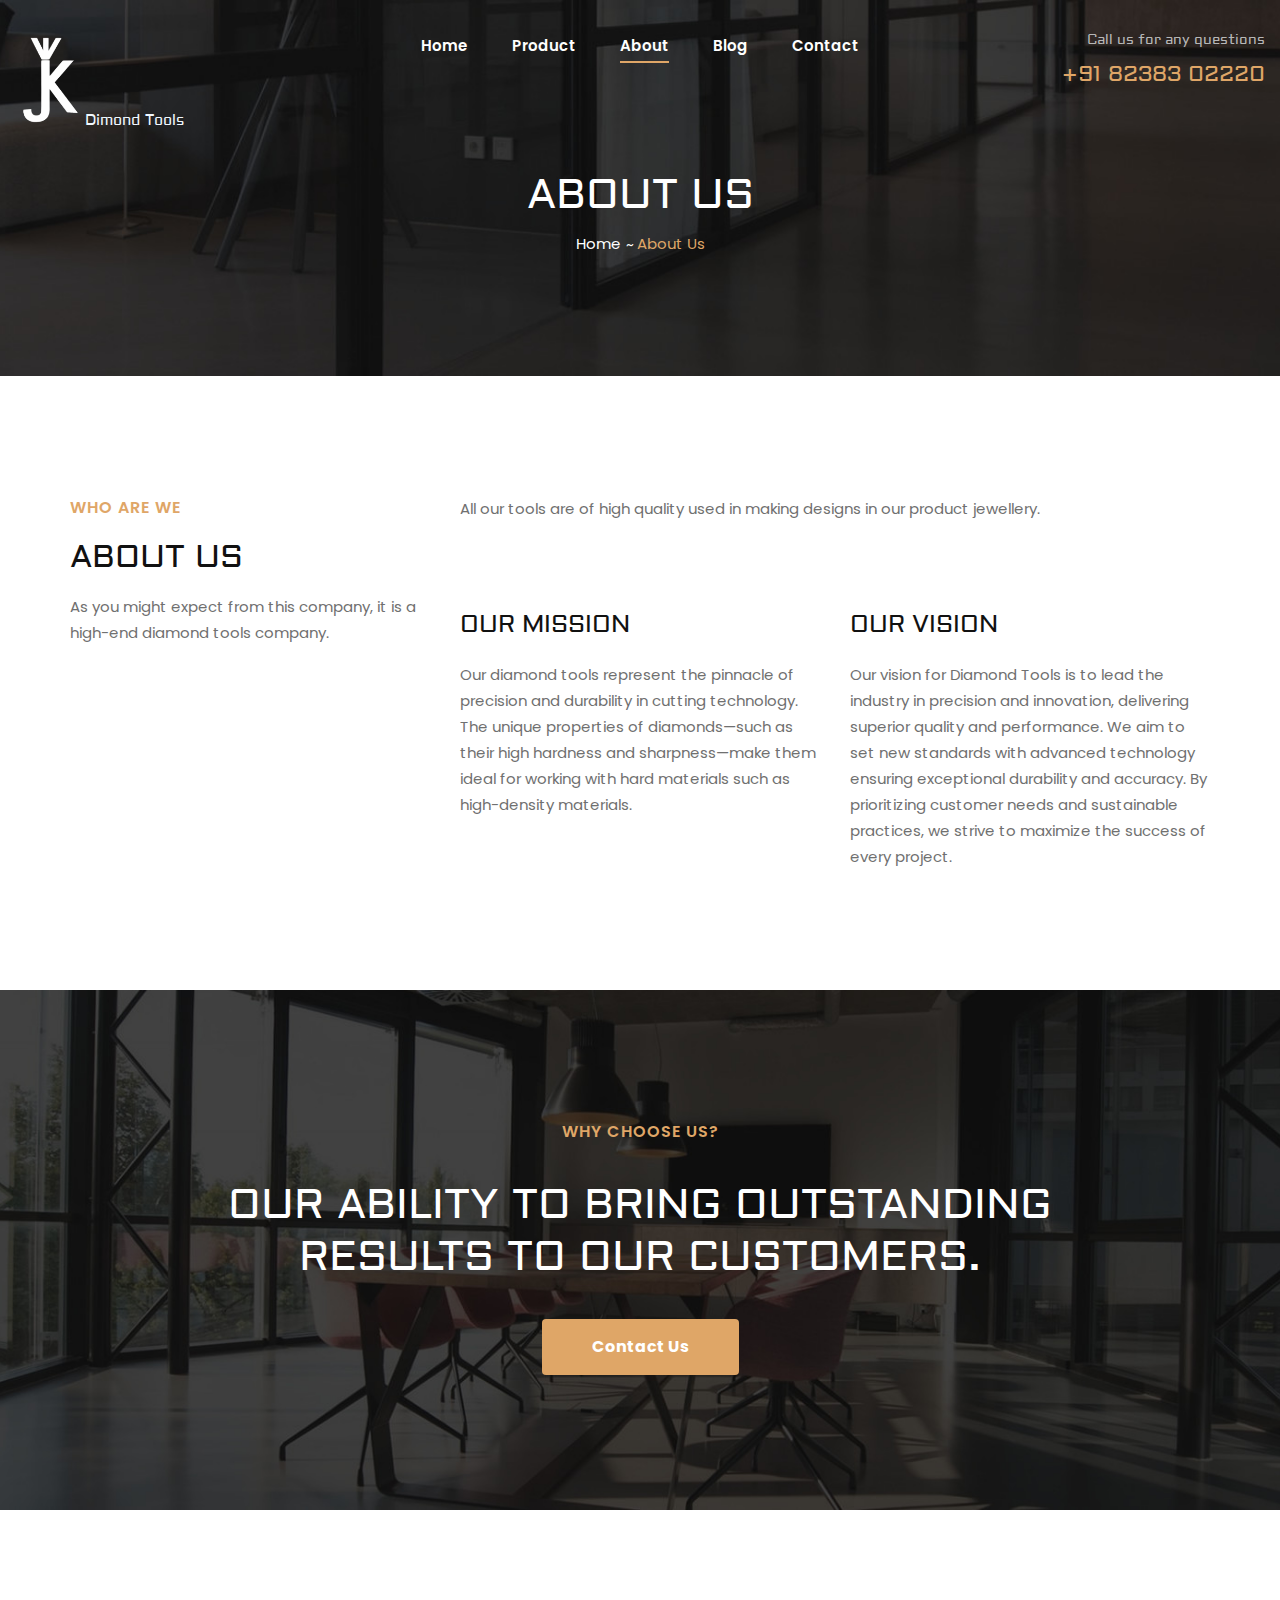
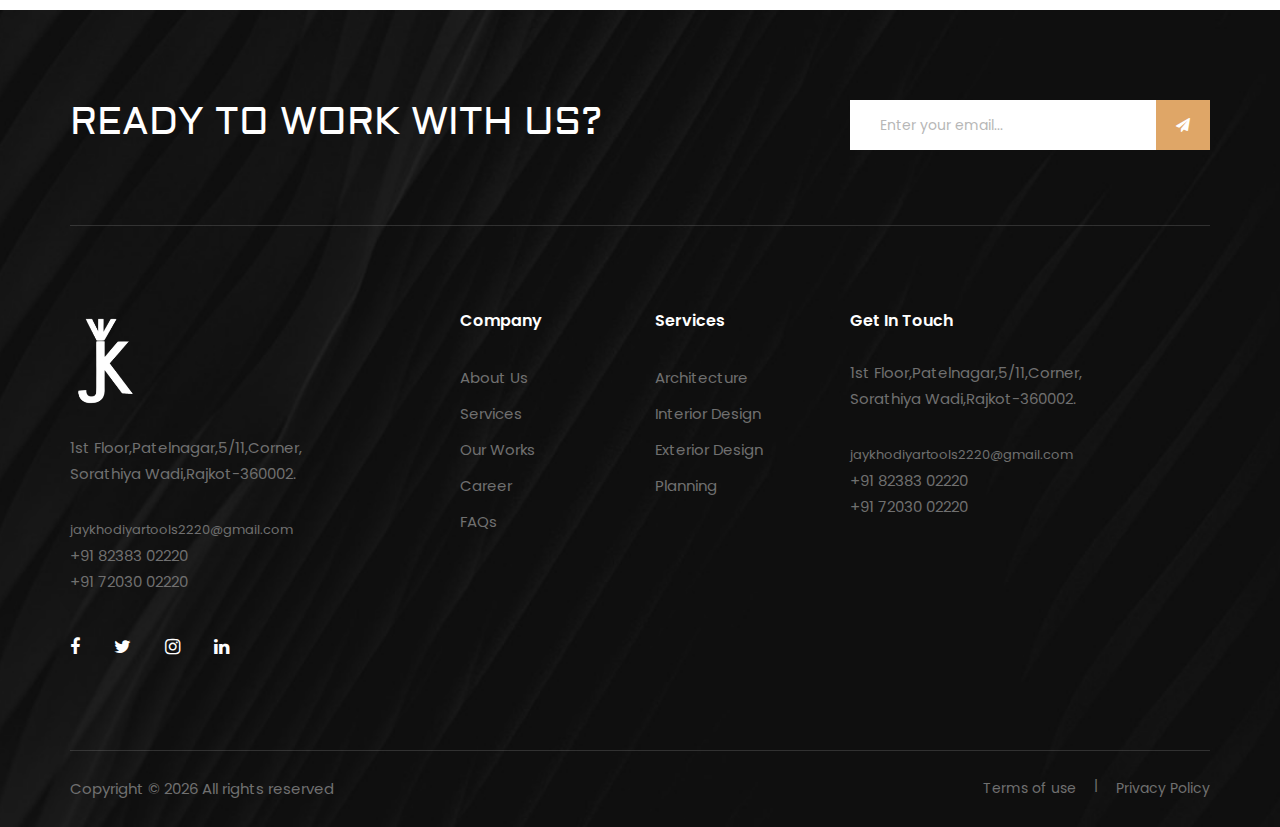
==== commit b4bd6200: "Add files via upload" ====
--- a/about.html
+++ b/about.html
@@ -7,7 +7,7 @@
     <meta name="keywords" content="Staging, unica, creative, html">
     <meta name="viewport" content="width=device-width, initial-scale=1.0">
     <meta http-equiv="X-UA-Compatible" content="ie=edge">
-    <title>Staging | Template</title>
+    <title>JK Dimond Tools</title>
 
     <!-- Google Font -->
     <link href="https://fonts.googleapis.com/css2?family=Poppins:wght@300;400;500;600;700;800;900&display=swap"
@@ -38,7 +38,7 @@
         <div id="mobile-menu-wrap"></div>
         <div class="offcanvas__widget">
             <span>Call us for any questions</span>
-            <h4>+91 76983 87947</h4>
+            <h4>+91 82383 02220</h4>
         </div>
     </div>
     <!-- Offcanvas Menu End -->
@@ -48,24 +48,17 @@
         <div class="container-fluid">
             <div class="row">
                 <div class="col-lg-3">
-                    <div class="header__logo">
+                    <div class="header__logo" style="display: flex;">
                         <a href="#"><img src="img/logo.png" alt="" width="70px" height="100px"></a>
+                        <h3 style="color: aliceblue; font-size: 15px; display: flex; align-items: end;">Dimond Tools</h3>
                     </div>
                 </div>
                 <div class="col-lg-6">
                     <nav class="header__menu mobile-menu">
                         <ul>
                             <li><a href="./index.html">Home</a></li>
-                            <li><a href="./projects.html">Projects</a></li>
+                            <li><a href="./Product.html">Product</a></li>
                             <li class="active"><a href="./about.html">About</a></li>
-                            <li><a href="#">Pages</a>
-                                <ul class="dropdown">
-                                    <li><a href="./Project-details.html">Project Details</a></li>
-                                    <li><a href="./about.html">About</a></li>
-                                    <li><a href="./services.html">Services</a></li>
-                                    <li><a href="./blog-details.html">Blog Details</a></li>
-                                </ul>
-                            </li>
                             <li><a href="./blog.html">Blog</a></li>
                             <li><a href="./contact.html">Contact</a></li>
                         </ul>
@@ -74,7 +67,7 @@
                 <div class="col-lg-3">
                     <div class="header__widget">
                         <span>Call us for any questions</span>
-                        <h4>+91 76983 87947</h4>
+                        <h4>+91 82383 02220</h4>
                     </div>
                 </div>
             </div>
@@ -112,33 +105,28 @@
                             <h2>About Us</h2>
                         </div>
                         <div class="about__para__text">
-                            <p>As you might expect of a company that began as a high-end interiors contractor.</p>
+                            <p>As you might expect from this company, it is a high-end diamond tools company.</p>
                         </div>
                     </div>
                 </div>
                 <div class="col-lg-8 col-md-8">
                     <div class="about__page__services">
                         <div class="about__page__services__text">
-                            <p>Metasurfaces are generally designed by placing scatterers in periodic or pseudo-periodic
-                                grids. We propose and discuss design rules for functional metasurfaces with randomly
-                            placed. Anisotropic elements that randomly sample. Quisque sit amet nisl ante.</p>
+                            <p>All our tools are of high quality used in making designs in our product jewellery.</p>
                         </div>
                         <div class="row">
                             <div class="col-lg-6 col-md-6 col-sm-6">
                                 <div class="services__item">
                                     <img src="img/services/services-5.png" alt="">
                                     <h4>Our Mission</h4>
-                                    <p>As you might expect of a company that began as a high-end interiors contractor,
-                                    we pay strict attention. Anisotropic elements that randomly sample.</p>
+                                    <p>Our diamond tools represent the pinnacle of precision and durability in cutting technology. The unique properties of diamonds—such as their high hardness and sharpness—make them ideal for working with hard materials such as high-density materials.</p>
                                 </div>
                             </div>
                             <div class="col-lg-6 col-md-6 col-sm-6">
                                 <div class="services__item">
                                     <img src="img/services/services-6.png" alt="">
                                     <h4>Our Vision</h4>
-                                    <p>Our commitment to exceptional quality has never wavered. To day ranks as one of
-                                        the most highly-regarded construction. Anisotropic elements that randomly
-                                    sample.</p>
+                                    <p>Our vision for Diamond Tools is to lead the industry in precision and innovation, delivering superior quality and performance. We aim to set new standards with advanced technology ensuring exceptional durability and accuracy. By prioritizing customer needs and sustainable practices, we strive to maximize the success of every project.</p>
                                 </div>
                             </div>
                         </div>
@@ -150,7 +138,7 @@
     <!-- About Page Section End -->
 
     <!-- Call To Action Section Begin -->
-    <section class="callto spad set-bg" data-setbg="img/call-bg.jpg">
+    <section class="callto  set-bg" data-setbg="img/call-bg.jpg" style="margin-bottom:100px;">
         <div class="container">
             <div class="row d-flex justify-content-center">
                 <div class="col-lg-10 text-center">
@@ -165,82 +153,6 @@
     </section>
     <!-- Call To Action Section End -->
 
-    <!-- Team Section Begin -->
-    <section class="team spad">
-        <div class="container">
-            <div class="row">
-                <div class="col-lg-9 col-md-8 col-sm-6">
-                    <div class="section-title">
-                        <span>Our Team</span>
-                        <h2>Meet our team</h2>
-                    </div>
-                </div>
-                <div class="col-lg-3 col-md-4 col-sm-6">
-                    <div class="team__btn">
-                        <a href="#" class="primary-btn normal-btn">View All</a>
-                    </div>
-                </div>
-            </div>
-            <div class="row">
-                <div class="col-lg-4 col-md-6">
-                    <div class="team__item set-bg" data-setbg="img/team/team-1.jpg">
-                        <div class="team__text">
-                            <div class="team__title">
-                                <h5>Dolores Webster</h5>
-                                <span>CEO & Founder</span>
-                            </div>
-                            <p>Vestibulum dapibus odio quam, sit amet hendrerit dui ultricies consectetur. Ut viverra
-                                porta leo, non tincidunt mauris condimentum eget. Vivamus non turpis elit. Aenean
-                            ultricies nisl sit amet.</p>
-                            <div class="team__social">
-                                <a href="#"><i class="fa fa-facebook"></i></a>
-                                <a href="#"><i class="fa fa-twitter"></i></a>
-                                <a href="#"><i class="fa fa-instagram"></i></a>
-                            </div>
-                        </div>
-                    </div>
-                </div>
-                <div class="col-lg-4 col-md-6">
-                    <div class="team__item set-bg" data-setbg="img/team/team-2.jpg">
-                        <div class="team__text">
-                            <div class="team__title">
-                                <h5>Dana Vaughn</h5>
-                                <span>Architect</span>
-                            </div>
-                            <p>Vestibulum dapibus odio quam, sit amet hendrerit dui ultricies consectetur. Ut viverra
-                                porta leo, non tincidunt mauris condimentum eget. Vivamus non turpis elit. Aenean
-                            ultricies nisl sit amet.</p>
-                            <div class="team__social">
-                                <a href="#"><i class="fa fa-facebook"></i></a>
-                                <a href="#"><i class="fa fa-twitter"></i></a>
-                                <a href="#"><i class="fa fa-instagram"></i></a>
-                            </div>
-                        </div>
-                    </div>
-                </div>
-                <div class="col-lg-4 col-md-6">
-                    <div class="team__item set-bg" data-setbg="img/team/team-3.jpg">
-                        <div class="team__text">
-                            <div class="team__title">
-                                <h5>Jonathan Mcdaniel</h5>
-                                <span>Architect</span>
-                            </div>
-                            <p>Vestibulum dapibus odio quam, sit amet hendrerit dui ultricies consectetur. Ut viverra
-                                porta leo, non tincidunt mauris condimentum eget. Vivamus non turpis elit. Aenean
-                            ultricies nisl sit amet.</p>
-                            <div class="team__social">
-                                <a href="#"><i class="fa fa-facebook"></i></a>
-                                <a href="#"><i class="fa fa-twitter"></i></a>
-                                <a href="#"><i class="fa fa-instagram"></i></a>
-                            </div>
-                        </div>
-                    </div>
-                </div>
-            </div>
-        </div>
-    </section>
-    <!-- Team Section End -->
-
     <!-- Footer Section Begin -->
     <footer class="footer set-bg" data-setbg="img/footer-bg.jpg">
         <div class="container">
@@ -267,10 +179,11 @@
                         <div class="footer__logo">
                             <a href="#"><img src="img/logo.png" alt="" width="70px" height="100px"></a>
                         </div>
-                        <p>7176 Blue Spring Lane <br />Santa Monica, CA 90403</p>
-                        <ul>
-                            <li>Info.colorlib@gmail.com</li>
-                            <li>+91 76983 87947</li>
+                        <p>1st Floor,Patelnagar,5/11,Corner,<br />Sorathiya Wadi,Rajkot-360002.</p>
+                        <ul>
+                             <li style="font-size: 13px;">jaykhodiyartools2220@gmail.com</li>
+                            <li>+91 82383 02220</li>
+                            <li>+91 72030 02220</li>
                         </ul>
                         <div class="footer__social">
                             <a href="#"><i class="fa fa-facebook"></i></a>
@@ -306,10 +219,11 @@
                 <div class="col-lg-4 col-md-6 col-sm-6">
                     <div class="footer__address">
                         <h6>Get In Touch</h6>
-                        <p>7176 Blue Spring Lane <br />Santa Monica, CA 90403</p>
-                        <ul>
-                            <li>Info.colorlib@gmail.com</li>
-                            <li>+91 76983 87947</li>
+                        <p>1st Floor,Patelnagar,5/11,Corner,<br />Sorathiya Wadi,Rajkot-360002.</p>
+                        <ul>
+                             <li style="font-size: 13px;">jaykhodiyartools2220@gmail.com</li>
+                            <li>+91 82383 02220</li>
+                            <li>+91 72030 02220</li>
                         </ul>
                     </div>
                 </div>
@@ -320,9 +234,7 @@
                         <div class="copyright__text">
                             <p>Copyright © <script>
                                 document.write(new Date().getFullYear());
-                            </script> All rights reserved | This template is made with <i class="fa fa-heart-o"
-                            aria-hidden="true"></i> by <a href="https://colorlib.com"
-                            target="_blank">Colorlib</a>
+                            </script> All rights reserved 
                         </p>
                     </div>
                 </div>
@@ -335,7 +247,7 @@
             </div>
         </div>
     </div>
-</footer>
+    </footer>
 <!-- Footer Section End -->
 
 <!-- Js Plugins -->
--- a/css/style.css
+++ b/css/style.css
@@ -716,6 +716,29 @@
 	-o-transition: all, 1s;
 	transition: all, 1s;
 }
+.gallery{
+    display: grid;
+    grid-template-columns: repeat(3, 1fr);
+    gap: 1vh;
+    margin-inline: auto;
+    max-width: 60rem;
+    background: #141414;
+    padding: 1vh;
+}
+
+ .gallery > img{
+    width: 100%;
+    aspect-ratio: 1 / 1;
+    object-fit: cover;
+    transition: all 0.3s ease;
+}
+
+.gallery:has(img:hover) img:not(:hover) {
+    scale: 0.8;
+    opacity: 0.5;
+    filter: grayscale(70%);
+}
+
 
 /*---------------------
   Testimonial
